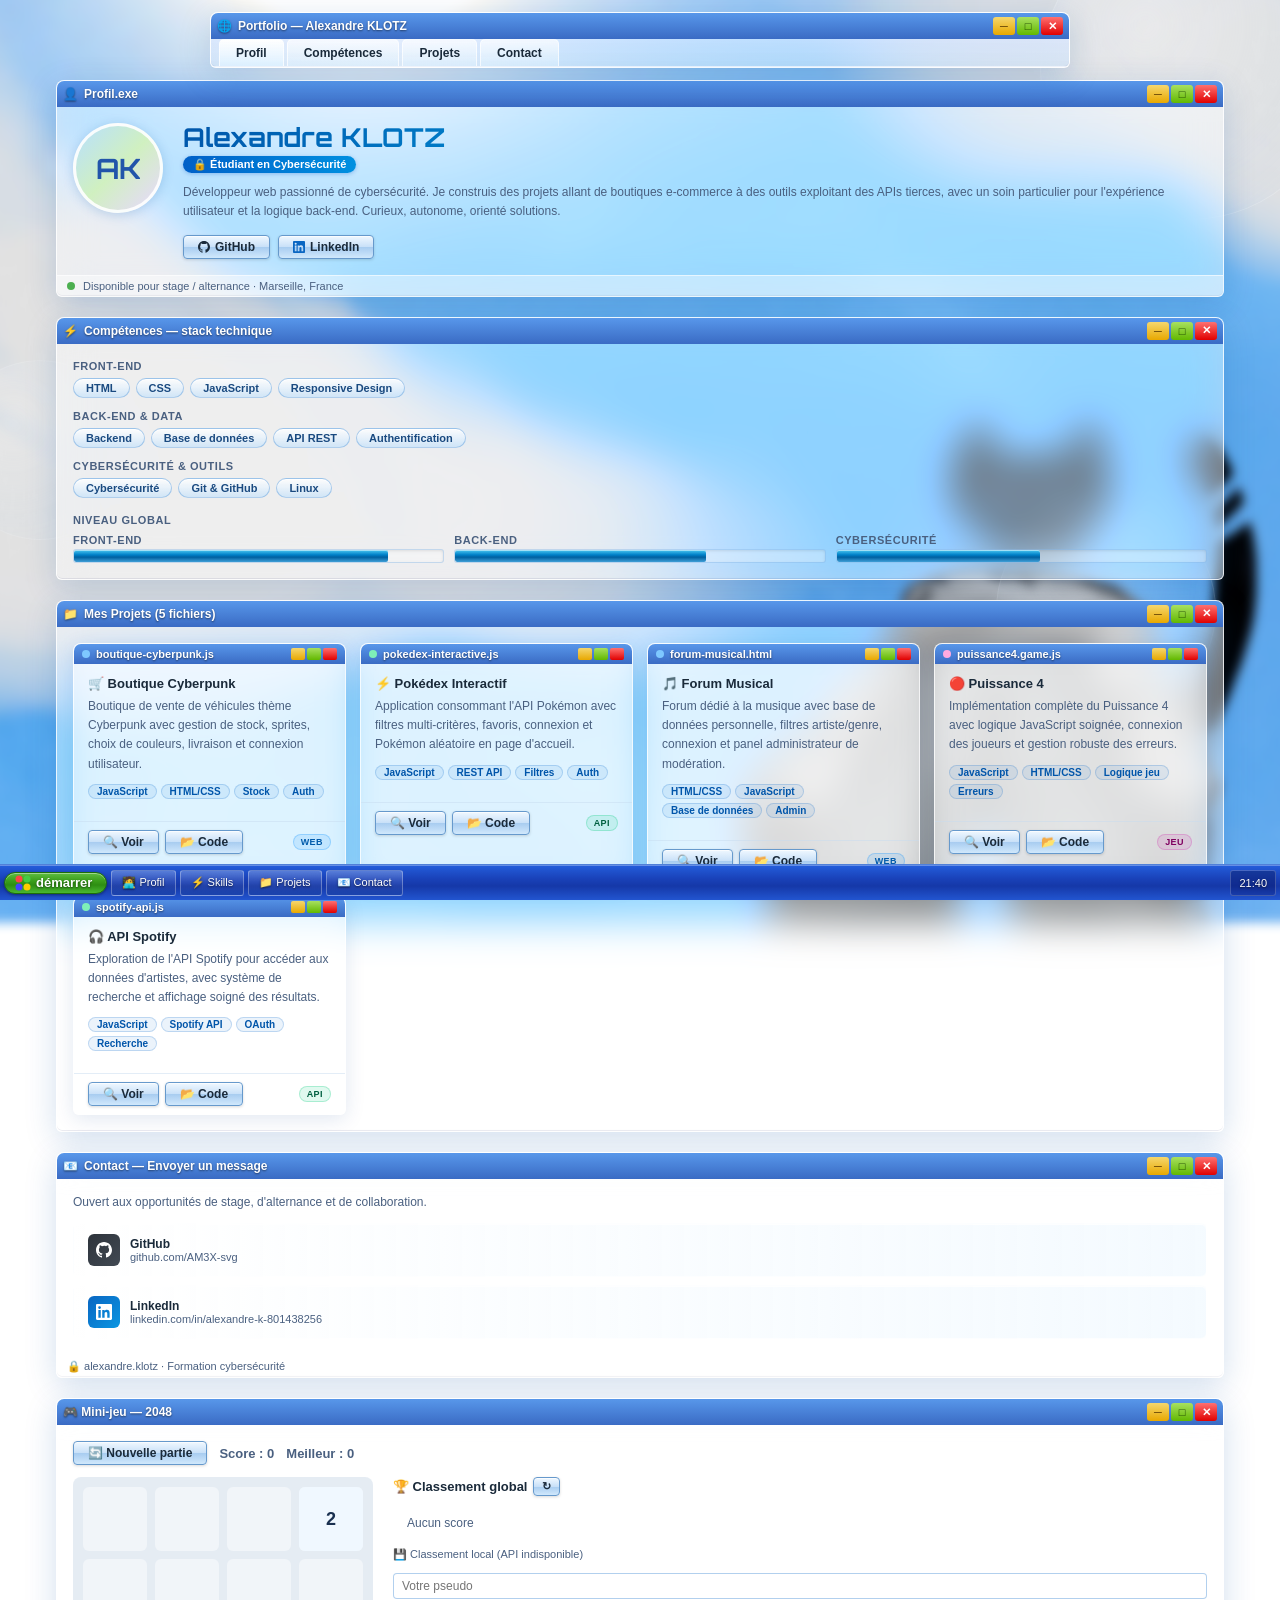
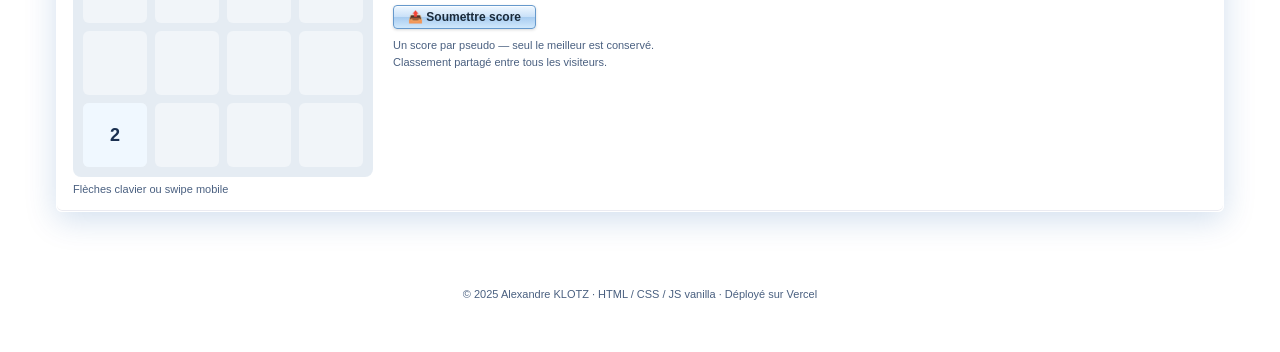
==== index.html @ 42ac919e "Mobile: prevent page scroll while interacting with 2048 (touch-action + touchmove preventDefault)\n\" ====
<!DOCTYPE html>
<html lang="fr">
<head>
  <meta charset="UTF-8"/>
  <meta name="viewport" content="width=device-width, initial-scale=1.0"/>
  <title>Alexandre KLOTZ — Portfolio</title>
  <link href="https://fonts.googleapis.com/css2?family=Orbitron:wght@700&display=swap" rel="stylesheet"/>
  <style>
    *, *::before, *::after { box-sizing: border-box; margin: 0; padding: 0; }
    :root {
      --sky1: #c8e8ff; --sky2: #e8f6ff; --sky3: #a0d4f5;
      --glass: rgba(255,255,255,0.45); --glass2: rgba(255,255,255,0.25);
      --glass-border: rgba(255,255,255,0.8);
      --accent: #0078d4; --accent2: #00b4ff;
      --green: #3cb371; --text: #1a2a3a; --text2: #4a6080;
      --xp-title: linear-gradient(180deg,#5897ea 0%,#3a6bc4 100%);
      --xp-btn: linear-gradient(180deg,#f0f8ff 0%,#c8e0f8 50%,#a8ccf0 51%,#d0e8fc 100%);
      --xp-btn-border: #6699cc;
    }
    html { scroll-behavior: smooth; }
    body {
      font-family: 'Tahoma', 'Segoe UI', sans-serif;
      font-size: 13px; color: var(--text);
      min-height: 100vh; overflow-x: hidden;
      background:
              radial-gradient(ellipse 80% 50% at 50% -10%, #b3dff5 0%, transparent 70%),
              radial-gradient(ellipse 60% 40% at 80% 60%, #c8f0d8 0%, transparent 60%),
              radial-gradient(ellipse 50% 50% at 20% 80%, #dcd0ff 0%, transparent 60%),
              linear-gradient(180deg, #e8f6ff 0%, #f0faff 40%, #e0f4ea 70%, #dce8ff 100%);
      background-attachment: fixed;
    }
    body::before {
      content: '';
      position: fixed; inset: 0; z-index: 0; pointer-events: none;
      background-image: url("IMG_0764.jpg");
      background-repeat: no-repeat; background-size: cover; background-position: center;
      filter: blur(5px); transform: scale(1.05);
    }
    /* TASKBAR */
    #taskbar {
      position: fixed; bottom: 0; left: 0; right: 0; z-index: 200;
      height: 36px;
      background: linear-gradient(180deg, #245edc 0%, #1941b8 40%, #1538a8 60%, #2255d0 100%);
      border-top: 1px solid #5080d8;
      display: flex; align-items: center; gap: 4px; padding: 0 4px;
      box-shadow: inset 0 1px 0 rgba(255,255,255,.3);
    }
    .start-btn {
      background: linear-gradient(180deg, #5fbd42 0%, #3a9e1a 40%, #2e8e12 60%, #4ab832 100%);
      border: 1px solid #1e6e08; border-radius: 12px;
      padding: 2px 14px 2px 10px; color: #fff;
      font-family: 'Tahoma', sans-serif; font-weight: 700; font-size: 13px;
      cursor: pointer; display: flex; align-items: center; gap: 5px;
      box-shadow: inset 0 1px 0 rgba(255,255,255,.4), 0 1px 3px rgba(0,0,0,.4);
      text-shadow: 0 1px 2px rgba(0,0,0,.5);
    }
    .taskbar-btn {
      height: 26px; padding: 0 10px;
      background: linear-gradient(180deg, rgba(255,255,255,.25) 0%, rgba(255,255,255,.08) 50%, rgba(0,0,0,.1) 100%);
      border: 1px solid rgba(255,255,255,.3); border-radius: 3px;
      color: #fff; font-size: 11px; font-family: 'Tahoma', sans-serif; cursor: pointer;
      text-shadow: 0 1px 2px rgba(0,0,0,.6); white-space: nowrap;
    }
    .taskbar-btn:hover { background: linear-gradient(180deg, rgba(255,255,255,.4) 0%, rgba(255,255,255,.2) 100%); }
    .taskbar-clock {
      margin-left: auto;
      background: linear-gradient(180deg, rgba(0,0,40,.3) 0%, rgba(0,0,80,.2) 100%);
      border: 1px solid rgba(255,255,255,.2); border-radius: 3px;
      padding: 0 8px; height: 26px; display: flex; align-items: center;
      color: #fff; font-size: 11px; text-shadow: 0 1px 2px rgba(0,0,0,.6);
    }
    /* XP WINDOW */
    .win {
      position: relative; background: var(--glass);
      backdrop-filter: blur(18px) saturate(160%);
      -webkit-backdrop-filter: blur(18px) saturate(160%);
      border-radius: 8px 8px 6px 6px; border: 1px solid var(--glass-border);
      box-shadow: 0 8px 32px rgba(0,80,160,.18), inset 0 1px 0 rgba(255,255,255,.9), inset 0 -1px 0 rgba(0,0,80,.08);
      overflow: hidden;
    }
    .win-title {
      display: flex; align-items: center; gap: 6px; padding: 4px 6px;
      background: var(--xp-title); color: #fff;
      font-weight: 700; font-size: 12px; text-shadow: 0 1px 2px rgba(0,0,0,.5); user-select: none;
    }
    .win-controls { margin-left: auto; display: flex; gap: 2px; }
    .win-btn {
      width: 22px; height: 18px; border-radius: 3px; border: none; cursor: pointer;
      font-size: 11px; font-weight: 700; display: flex; align-items: center; justify-content: center;
    }
    .win-btn-min { background: linear-gradient(180deg,#f5d76e,#e8a800); color:#5a3a00; }
    .win-btn-max { background: linear-gradient(180deg,#a8e060,#62b800); color:#1a4000; }
    .win-btn-cls { background: linear-gradient(180deg,#ff7070,#e00000); color:#fff; }
    .win-body { padding: 16px; }
    /* NAV */
    #nav-win { position: fixed; top: 12px; left: 0; right: 0; z-index: 100; margin: 0 auto; max-width: 860px; width: calc(100% - 32px); }
    .nav-tabs {
      display: flex; gap: 3px; padding: 0 8px;
      background: linear-gradient(180deg, rgba(200,220,255,.5) 0%, rgba(160,200,240,.3) 100%);
      border-bottom: 1px solid rgba(255,255,255,.6);
    }
    .nav-tab {
      padding: 6px 16px;
      background: linear-gradient(180deg, rgba(255,255,255,.7) 0%, rgba(220,240,255,.5) 100%);
      border: 1px solid rgba(255,255,255,.7); border-bottom: none; border-radius: 5px 5px 0 0;
      font-size: 12px; font-weight: 700; color: var(--text); cursor: pointer; text-decoration: none; transition: background .15s;
    }
    .nav-tab:hover, .nav-tab.active { background: linear-gradient(180deg, #fff 0%, rgba(220,240,255,.9) 100%); }
    /* LAYOUT */
    main { padding: 80px 16px 60px; max-width: 1200px; margin: 0 auto; display: flex; flex-direction: column; gap: 20px; position: relative; z-index: 1; }
    /* HERO */
    #hero-win .win-body { display: flex; gap: 20px; align-items: flex-start; }
    .hero-avatar {
      flex-shrink: 0; width: 90px; height: 90px; border-radius: 50%;
      background: linear-gradient(135deg, #b8e0ff, #d0f0c0, #e8d8ff);
      border: 3px solid rgba(255,255,255,.9); box-shadow: 0 2px 12px rgba(0,80,160,.2);
      display: flex; align-items: center; justify-content: center;
      font-size: 28px; font-weight: 700; color: #2255aa; font-family: 'Orbitron', monospace;
    }
    .hero-text { flex: 1; }
    .hero-name {
      font-family: 'Orbitron', monospace; font-size: 26px; font-weight: 700;
      background: linear-gradient(135deg, #0055aa, #0099dd, #00ccaa);
      -webkit-background-clip: text; -webkit-text-fill-color: transparent; background-clip: text;
      line-height: 1.1; margin-bottom: 4px;
    }
    .hero-tag {
      display: inline-block;
      background: linear-gradient(90deg, #0060c8, #0090e0); color: #fff;
      font-size: 11px; font-weight: 700; padding: 2px 10px; border-radius: 10px;
      box-shadow: 0 1px 4px rgba(0,80,200,.3); margin-bottom: 10px;
    }
    .hero-bio { color: var(--text2); line-height: 1.6; font-size: 12px; margin-bottom: 14px; }
    .xp-btn {
      display: inline-flex; align-items: center; gap: 5px;
      background: var(--xp-btn); border: 1px solid var(--xp-btn-border); border-radius: 4px;
      padding: 4px 14px; font-size: 12px; font-weight: 700; color: var(--text);
      cursor: pointer; text-decoration: none;
      box-shadow: inset 0 1px 0 rgba(255,255,255,.7), 0 1px 3px rgba(0,0,0,.15); transition: all .1s;
    }
    .xp-btn:hover { background: linear-gradient(180deg, #d8eeff 0%, #a8d0f0 50%, #88b8e0 51%, #c0dcf4 100%); }
    .xp-btn:active { transform: translateY(1px); }
    .btn-row { display: flex; flex-wrap: wrap; gap: 8px; }
    .status-bar {
      display: flex; gap: 8px; align-items: center;
      background: rgba(255,255,255,.4); border-top: 1px solid rgba(255,255,255,.6);
      padding: 4px 10px; font-size: 11px; color: var(--text2);
    }
    .status-dot { width: 8px; height: 8px; border-radius: 50%; background: #4caf50; flex-shrink:0; }
    /* SKILLS */
    .skill-section { margin-bottom: 12px; }
    .skill-label { font-size: 11px; font-weight: 700; color: var(--text2); margin-bottom: 6px; text-transform: uppercase; letter-spacing: .05em; }
    .skill-tags { display: flex; flex-wrap: wrap; gap: 6px; }
    .skill-pill {
      padding: 3px 12px; border-radius: 12px; font-size: 11px; font-weight: 700;
      background: linear-gradient(180deg, rgba(255,255,255,.8) 0%, rgba(180,220,255,.5) 100%);
      border: 1px solid rgba(100,160,220,.5); color: #1a4a80;
      box-shadow: inset 0 1px 0 rgba(255,255,255,.9); cursor: default; transition: all .15s;
    }
    .skill-pill:hover { background: linear-gradient(180deg, rgba(200,240,255,.9) 0%, rgba(150,210,255,.7) 100%); border-color: rgba(0,120,220,.6); }
    .xp-progress-wrap {
      background: rgba(255,255,255,.3); border: 1px solid rgba(0,100,200,.2);
      border-radius: 3px; height: 14px; overflow: hidden; box-shadow: inset 0 1px 3px rgba(0,0,0,.1);
    }
    .xp-progress {
      height: 100%; border-radius: 2px;
      background: linear-gradient(180deg, #4cc8f0 0%, #0080c8 40%, #0060a0 60%, #40a0d8 100%);
      box-shadow: inset 0 1px 0 rgba(255,255,255,.5); position: relative; overflow: hidden;
    }
    .xp-progress::after {
      content: ''; position: absolute; top: 0; left: -100%; width: 60%; height: 100%;
      background: linear-gradient(90deg, transparent, rgba(255,255,255,.4), transparent);
      animation: shine 2s infinite;
    }
    @keyframes shine { to { left: 160%; } }
    /* PROJECTS */
    .proj-grid { display: grid; grid-template-columns: repeat(auto-fill, minmax(268px, 1fr)); gap: 14px; }
    .proj-card {
      background: var(--glass); backdrop-filter: blur(14px) saturate(150%);
      -webkit-backdrop-filter: blur(14px) saturate(150%);
      border-radius: 8px 8px 6px 6px; border: 1px solid rgba(255,255,255,.75);
      box-shadow: 0 4px 20px rgba(0,60,140,.12), inset 0 1px 0 rgba(255,255,255,.9);
      overflow: hidden; transition: transform .2s, box-shadow .2s;
    }
    .proj-card:hover { transform: translateY(-3px); box-shadow: 0 8px 32px rgba(0,80,180,.18), inset 0 1px 0 rgba(255,255,255,.9); }
    .proj-titlebar {
      display: flex; align-items: center; gap: 6px; padding: 4px 8px;
      background: var(--xp-title); color: #fff; font-size: 11px; font-weight: 700; text-shadow: 0 1px 2px rgba(0,0,0,.5);
    }
    .proj-type-dot { width: 8px; height: 8px; border-radius: 50%; flex-shrink: 0; }
    .dot-web { background: #7ec8ff; } .dot-api { background: #7ef0b8; } .dot-jeu { background: #ffaae0; }
    .proj-titlebar-controls { margin-left: auto; display: flex; gap: 2px; }
    .proj-titlebar-btn { width: 14px; height: 12px; border-radius: 2px; border: none; cursor: default; }
    .p-min { background: linear-gradient(180deg,#f5d76e,#e8a800); } .p-max { background: linear-gradient(180deg,#a8e060,#62b800); } .p-cls { background: linear-gradient(180deg,#ff7070,#e00000); }
    .proj-body { padding: 12px 14px; }
    .proj-title { font-size: 13px; font-weight: 700; margin-bottom: 6px; }
    .proj-desc { color: var(--text2); font-size: 12px; line-height: 1.6; margin-bottom: 10px; }
    .proj-tags { display: flex; flex-wrap: wrap; gap: 4px; margin-bottom: 10px; }
    .proj-tag { font-size: 10px; padding: 1px 8px; border-radius: 8px; background: rgba(0,100,200,.08); border: 1px solid rgba(0,100,200,.2); color: #0055aa; font-weight: 700; }
    .proj-footer { border-top: 1px solid rgba(200,220,240,.5); padding: 8px 14px; display: flex; gap: 6px; align-items: center; }
    .badge-type { font-size: 9px; font-weight: 700; text-transform: uppercase; letter-spacing: .05em; padding: 2px 7px; border-radius: 8px; margin-left: auto; }
    .badge-web  { background: rgba(0,140,255,.12); color: #005aaa; border: 1px solid rgba(0,140,255,.25); }
    .badge-api  { background: rgba(0,200,120,.12); color: #006040; border: 1px solid rgba(0,200,120,.25); }
    .badge-jeu  { background: rgba(200,0,160,.1);  color: #800060; border: 1px solid rgba(200,0,160,.2); }
    /* CONTACT */
    .contact-grid { display: flex; flex-direction: column; gap: 8px; }
    .contact-row {
      display: flex; align-items: center; gap: 10px;
      background: linear-gradient(90deg, rgba(255,255,255,.5), rgba(220,240,255,.3));
      border: 1px solid rgba(255,255,255,.7); border-radius: 6px; padding: 10px 14px;
      text-decoration: none; color: var(--text); transition: all .15s;
      box-shadow: inset 0 1px 0 rgba(255,255,255,.8);
    }
    .contact-row:hover { background: linear-gradient(90deg, rgba(255,255,255,.8), rgba(200,235,255,.6)); border-color: rgba(0,120,220,.4); color: #0055cc; }
    .contact-icon { width: 32px; height: 32px; border-radius: 6px; display: flex; align-items: center; justify-content: center; font-size: 16px; flex-shrink: 0; }
    .ci-gh  { background: linear-gradient(135deg, #2d333b, #424a53); color: #fff; }
    .ci-li  { background: linear-gradient(135deg, #0a66c2, #0a96e2); color: #fff; }
    .contact-label { font-weight: 700; font-size: 12px; }
    .contact-url { font-size: 11px; color: var(--text2); }
    /* BUBBLE DECO */
    .bubble { position: absolute; border-radius: 50%; pointer-events: none; z-index: 0; background: radial-gradient(circle at 35% 35%, rgba(255,255,255,.6), rgba(180,220,255,.15) 60%, transparent); border: 1px solid rgba(255,255,255,.4); }
    footer { text-align: center; padding: 1rem 0 52px; color: var(--text2); font-size: 11px; position: relative; z-index: 1; }
    .fadein { opacity:0; transform:translateY(18px); transition: opacity .5s ease, transform .5s ease; }
    .fadein.show { opacity:1; transform:none; }

    /* ===== 2048 ===== */
    #g2048-board {
      display: grid;
      grid-template-columns: repeat(4, 1fr);
      gap: 8px;
      padding: 10px;
      background: rgba(180,200,220,.35);
      border-radius: 8px;
      width: 300px;
      height: 300px;
      flex-shrink: 0;
    }
    .g2048-cell {
      border-radius: 6px;
      background: rgba(255,255,255,.45);
      display: flex; align-items: center; justify-content: center;
      font-weight: 800; font-size: 18px;
      transition: background .12s;
      user-select: none;
    }
    .g2048-tile {
      border-radius: 6px;
      display: flex; align-items: center; justify-content: center;
      font-weight: 800; font-size: 18px; user-select: none;
      animation: tileAppear .18s ease both;
    }
    @keyframes tileAppear {
      from { transform: scale(.5); opacity: 0; }
      to   { transform: scale(1);  opacity: 1; }
    }
    .g2048-tile.merged { animation: tileMerge .22s cubic-bezier(.2,.8,.2,1) both; }
    @keyframes tileMerge {
      0%   { transform: scale(.5); opacity: 0; }
      60%  { transform: scale(1.12); }
      100% { transform: scale(1); opacity: 1; }
    }
    #lb-list { background: rgba(255,255,255,.6); padding: 8px; border-radius: 8px; max-height: 260px; overflow: auto; min-width: 190px; }
    #lb-list .lb-row { display: flex; justify-content: space-between; padding: 5px 4px; border-bottom: 1px solid rgba(0,0,0,.05); font-size: 12px; }
    #lb-list .lb-row:last-child { border-bottom: none; }
    #lb-list .lb-rank { color: var(--text2); margin-right: 4px; }
    #lb-list .lb-gold { color: #b8860b; font-weight: 800; }
    #lb-status { font-size: 11px; color: var(--text2); margin-top: 4px; }

    ::-webkit-scrollbar { width: 14px; }
    ::-webkit-scrollbar-track { background: linear-gradient(90deg, #c8dcf0, #d8ecff); border: 1px solid #b0ccee; }
    ::-webkit-scrollbar-thumb { background: linear-gradient(180deg, #c8e0f8 0%, #80b8e8 40%, #60a0d8 60%, #a0caf0 100%); border: 1px solid #6090c8; border-radius: 2px; }
    @media (max-width:640px) {
      #hero-win .win-body { flex-direction: column; align-items: center; text-align: center; }
      .hero-name { font-size: 20px; }
      .btn-row { justify-content: center; }
      .proj-grid { grid-template-columns: 1fr; }
      .taskbar-btn { display: none; }
      #g2048-board { width: 240px; height: 240px; }
    }
  </style>
</head>
<body>

<div class="bubble" style="width:300px;height:300px;top:-80px;right:-60px;opacity:.5;position:fixed"></div>
<div class="bubble" style="width:180px;height:180px;top:40%;left:-50px;opacity:.35;position:fixed"></div>
<div class="bubble" style="width:220px;height:220px;bottom:20%;right:5%;opacity:.3;position:fixed"></div>

<!-- TASKBAR -->
<div id="taskbar">
  <button class="start-btn">
    <svg width="16" height="16" viewBox="0 0 16 16"><circle cx="4" cy="4" r="3.5" fill="#ff4444"/><circle cx="12" cy="4" r="3.5" fill="#44cc44"/><circle cx="4" cy="12" r="3.5" fill="#4444ff"/><circle cx="12" cy="12" r="3.5" fill="#ffcc00"/></svg>
    démarrer
  </button>
  <button class="taskbar-btn" onclick="scroll_to('hero-win')">🧑‍💻 Profil</button>
  <button class="taskbar-btn" onclick="scroll_to('skills-win')">⚡ Skills</button>
  <button class="taskbar-btn" onclick="scroll_to('projects-win')">📁 Projets</button>
  <button class="taskbar-btn" onclick="scroll_to('contact-win')">📧 Contact</button>
  <div class="taskbar-clock" id="clock">00:00</div>
</div>

<!-- NAV WINDOW -->
<div id="nav-win" class="win fadein">
  <div class="win-title">
    <span>🌐</span> Portfolio — Alexandre KLOTZ
    <div class="win-controls">
      <button class="win-btn win-btn-min">─</button>
      <button class="win-btn win-btn-max">□</button>
      <button class="win-btn win-btn-cls">✕</button>
    </div>
  </div>
  <div class="nav-tabs">
    <a class="nav-tab active" href="#hero-win">Profil</a>
    <a class="nav-tab" href="#skills-win">Compétences</a>
    <a class="nav-tab" href="#projects-win">Projets</a>
    <a class="nav-tab" href="#contact-win">Contact</a>
  </div>
</div>

<main>

  <!-- HERO -->
  <div id="hero-win" class="win fadein">
    <div class="win-title">
      <span>👤</span> Profil.exe
      <div class="win-controls">
        <button class="win-btn win-btn-min">─</button>
        <button class="win-btn win-btn-max">□</button>
        <button class="win-btn win-btn-cls">✕</button>
      </div>
    </div>
    <div class="win-body">
      <div class="hero-avatar">AK</div>
      <div class="hero-text">
        <div class="hero-name">Alexandre KLOTZ</div>
        <div class="hero-tag">🔒 Étudiant en Cybersécurité</div>
        <p class="hero-bio">Développeur web passionné de cybersécurité. Je construis des projets allant de boutiques e-commerce à des outils exploitant des APIs tierces, avec un soin particulier pour l'expérience utilisateur et la logique back-end. Curieux, autonome, orienté solutions.</p>
        <div class="btn-row">
          <a href="https://github.com/AM3X-svg" target="_blank" rel="noopener" class="xp-btn">
            <svg width="12" height="12" viewBox="0 0 24 24" fill="currentColor"><path d="M12 0C5.37 0 0 5.37 0 12c0 5.3 3.44 9.8 8.21 11.39.6.11.79-.26.79-.58v-2.23c-3.34.73-4.03-1.42-4.03-1.42-.55-1.39-1.33-1.76-1.33-1.76-1.09-.74.08-.73.08-.73 1.2.08 1.84 1.24 1.84 1.24 1.07 1.83 2.81 1.3 3.49 1 .11-.78.42-1.31.76-1.6-2.67-.31-5.47-1.33-5.47-5.93 0-1.31.47-2.38 1.24-3.22-.13-.3-.54-1.52.12-3.18 0 0 1.01-.32 3.3 1.23A11.5 11.5 0 0 1 12 5.8c1.02.005 2.05.14 3.01.4 2.29-1.55 3.3-1.23 3.3-1.23.66 1.65.24 2.87.12 3.18.77.84 1.24 1.91 1.24 3.22 0 4.61-2.81 5.62-5.48 5.92.43.37.82 1.1.82 2.22v3.29c0 .32.19.7.8.58C20.56 21.8 24 17.3 24 12c0-6.63-5.37-12-12-12z"/></svg>
            GitHub
          </a>
          <a href="https://www.linkedin.com/in/alexandre-k-801438256/" target="_blank" rel="noopener" class="xp-btn">
            <svg width="12" height="12" viewBox="0 0 24 24" fill="#0a66c2"><path d="M20.45 20.45h-3.55v-5.57c0-1.33-.03-3.04-1.85-3.04-1.85 0-2.14 1.45-2.14 2.94v5.67H9.35V9h3.41v1.56h.05c.48-.9 1.64-1.85 3.37-1.85 3.6 0 4.27 2.37 4.27 5.46v6.28zM5.34 7.43a2.06 2.06 0 1 1 0-4.12 2.06 2.06 0 0 1 0 4.12zm1.78 13.02H3.56V9h3.56v11.45zM22.22 0H1.77C.79 0 0 .77 0 1.73v20.54C0 23.23.79 24 1.77 24h20.45C23.2 24 24 23.23 24 22.27V1.73C24 .77 23.2 0 22.22 0z"/></svg>
            LinkedIn
          </a>
        </div>
      </div>
    </div>
    <div class="status-bar"><div class="status-dot"></div>Disponible pour stage / alternance &middot; Marseille, France</div>
  </div>

  <!-- SKILLS -->
  <div id="skills-win" class="win fadein">
    <div class="win-title">
      <span>⚡</span> Compétences — stack technique
      <div class="win-controls"><button class="win-btn win-btn-min">─</button><button class="win-btn win-btn-max">□</button><button class="win-btn win-btn-cls">✕</button></div>
    </div>
    <div class="win-body">
      <div class="skill-section">
        <div class="skill-label">Front-end</div>
        <div class="skill-tags"><span class="skill-pill">HTML</span><span class="skill-pill">CSS</span><span class="skill-pill">JavaScript</span><span class="skill-pill">Responsive Design</span></div>
      </div>
      <div class="skill-section" style="margin-top:12px">
        <div class="skill-label">Back-end &amp; Data</div>
        <div class="skill-tags"><span class="skill-pill">Backend</span><span class="skill-pill">Base de données</span><span class="skill-pill">API REST</span><span class="skill-pill">Authentification</span></div>
      </div>
      <div class="skill-section" style="margin-top:12px">
        <div class="skill-label">Cybersécurité &amp; outils</div>
        <div class="skill-tags"><span class="skill-pill">Cybersécurité</span><span class="skill-pill">Git &amp; GitHub</span><span class="skill-pill">Linux</span></div>
      </div>
      <div style="margin-top:16px">
        <div class="skill-label" style="margin-bottom:8px">Niveau global</div>
        <div style="display:flex;gap:10px;align-items:center;flex-wrap:wrap">
          <div style="flex:1;min-width:140px"><div class="skill-label" style="margin-bottom:3px">Front-end</div><div class="xp-progress-wrap"><div class="xp-progress" style="width:85%"></div></div></div>
          <div style="flex:1;min-width:140px"><div class="skill-label" style="margin-bottom:3px">Back-end</div><div class="xp-progress-wrap"><div class="xp-progress" style="width:68%"></div></div></div>
          <div style="flex:1;min-width:140px"><div class="skill-label" style="margin-bottom:3px">Cybersécurité</div><div class="xp-progress-wrap"><div class="xp-progress" style="width:55%"></div></div></div>
        </div>
      </div>
    </div>
  </div>

  <!-- PROJECTS -->
  <div id="projects-win" class="win fadein">
    <div class="win-title">
      <span>📁</span> Mes Projets (5 fichiers)
      <div class="win-controls"><button class="win-btn win-btn-min">─</button><button class="win-btn win-btn-max">□</button><button class="win-btn win-btn-cls">✕</button></div>
    </div>
    <div class="win-body">
      <div class="proj-grid">

        <div class="proj-card">
          <div class="proj-titlebar"><div class="proj-type-dot dot-web"></div>boutique-cyberpunk.js<div class="proj-titlebar-controls"><button class="proj-titlebar-btn p-min"></button><button class="proj-titlebar-btn p-max"></button><button class="proj-titlebar-btn p-cls"></button></div></div>
          <div class="proj-body">
            <div class="proj-title">🛒 Boutique Cyberpunk</div>
            <p class="proj-desc">Boutique de vente de véhicules thème Cyberpunk avec gestion de stock, sprites, choix de couleurs, livraison et connexion utilisateur.</p>
            <div class="proj-tags"><span class="proj-tag">JavaScript</span><span class="proj-tag">HTML/CSS</span><span class="proj-tag">Stock</span><span class="proj-tag">Auth</span></div>
          </div>
          <div class="proj-footer"><a href="projects/boutique-cyberpunk.html" class="xp-btn">🔍 Voir</a><a href="https://github.com/enzocauchi/livrables-boutique-js-amex" target="_blank" class="xp-btn">📂 Code</a><span class="badge-type badge-web">Web</span></div>
        </div>

        <div class="proj-card">
          <div class="proj-titlebar"><div class="proj-type-dot dot-api"></div>pokedex-interactive.js<div class="proj-titlebar-controls"><button class="proj-titlebar-btn p-min"></button><button class="proj-titlebar-btn p-max"></button><button class="proj-titlebar-btn p-cls"></button></div></div>
          <div class="proj-body">
            <div class="proj-title">⚡ Pokédex Interactif</div>
            <p class="proj-desc">Application consommant l'API Pokémon avec filtres multi-critères, favoris, connexion et Pokémon aléatoire en page d'accueil.</p>
            <div class="proj-tags"><span class="proj-tag">JavaScript</span><span class="proj-tag">REST API</span><span class="proj-tag">Filtres</span><span class="proj-tag">Auth</span></div>
          </div>
          <div class="proj-footer"><a href="projects/pokedex-interactive.html" class="xp-btn">🔍 Voir</a><a href="https://github.com/AM3X-svg/choubigroupgroupietracker" target="_blank" class="xp-btn">📂 Code</a><span class="badge-type badge-api">API</span></div>
        </div>

        <div class="proj-card">
          <div class="proj-titlebar"><div class="proj-type-dot dot-web"></div>forum-musical.html<div class="proj-titlebar-controls"><button class="proj-titlebar-btn p-min"></button><button class="proj-titlebar-btn p-max"></button><button class="proj-titlebar-btn p-cls"></button></div></div>
          <div class="proj-body">
            <div class="proj-title">🎵 Forum Musical</div>
            <p class="proj-desc">Forum dédié à la musique avec base de données personnelle, filtres artiste/genre, connexion et panel administrateur de modération.</p>
            <div class="proj-tags"><span class="proj-tag">HTML/CSS</span><span class="proj-tag">JavaScript</span><span class="proj-tag">Base de données</span><span class="proj-tag">Admin</span></div>
          </div>
          <div class="proj-footer"><a href="projects/forum-musical.html" class="xp-btn">🔍 Voir</a><a href="https://github.com/Omrane02/livrablesforumteamXXL" target="_blank" class="xp-btn">📂 Code</a><span class="badge-type badge-web">Web</span></div>
        </div>

        <div class="proj-card">
          <div class="proj-titlebar"><div class="proj-type-dot dot-jeu"></div>puissance4.game.js<div class="proj-titlebar-controls"><button class="proj-titlebar-btn p-min"></button><button class="proj-titlebar-btn p-max"></button><button class="proj-titlebar-btn p-cls"></button></div></div>
          <div class="proj-body">
            <div class="proj-title">🔴 Puissance 4</div>
            <p class="proj-desc">Implémentation complète du Puissance 4 avec logique JavaScript soignée, connexion des joueurs et gestion robuste des erreurs.</p>
            <div class="proj-tags"><span class="proj-tag">JavaScript</span><span class="proj-tag">HTML/CSS</span><span class="proj-tag">Logique jeu</span><span class="proj-tag">Erreurs</span></div>
          </div>
          <div class="proj-footer"><a href="projects/puissance4.html" class="xp-btn">🔍 Voir</a><a href="https://github.com/nikita-ynov/PUISSANCE4" target="_blank" class="xp-btn">📂 Code</a><span class="badge-type badge-jeu">Jeu</span></div>
        </div>

        <div class="proj-card">
          <div class="proj-titlebar"><div class="proj-type-dot dot-api"></div>spotify-api.js<div class="proj-titlebar-controls"><button class="proj-titlebar-btn p-min"></button><button class="proj-titlebar-btn p-max"></button><button class="proj-titlebar-btn p-cls"></button></div></div>
          <div class="proj-body">
            <div class="proj-title">🎧 API Spotify</div>
            <p class="proj-desc">Exploration de l'API Spotify pour accéder aux données d'artistes, avec système de recherche et affichage soigné des résultats.</p>
            <div class="proj-tags"><span class="proj-tag">JavaScript</span><span class="proj-tag">Spotify API</span><span class="proj-tag">OAuth</span><span class="proj-tag">Recherche</span></div>
          </div>
          <div class="proj-footer"><a href="projects/spotify-api.html" class="xp-btn">🔍 Voir</a><a href="https://github.com/AM3X-svg/tpapispotify" target="_blank" class="xp-btn">📂 Code</a><span class="badge-type badge-api">API</span></div>
        </div>

      </div>
    </div>
  </div>

  <!-- CONTACT -->
  <div id="contact-win" class="win fadein">
    <div class="win-title">
      <span>📧</span> Contact — Envoyer un message
      <div class="win-controls"><button class="win-btn win-btn-min">─</button><button class="win-btn win-btn-max">□</button><button class="win-btn win-btn-cls">✕</button></div>
    </div>
    <div class="win-body">
      <p style="color:var(--text2);font-size:12px;margin-bottom:14px">Ouvert aux opportunités de stage, d'alternance et de collaboration.</p>
      <div class="contact-grid">
        <a href="https://github.com/AM3X-svg" target="_blank" rel="noopener" class="contact-row">
          <div class="contact-icon ci-gh"><svg width="16" height="16" viewBox="0 0 24 24" fill="currentColor"><path d="M12 0C5.37 0 0 5.37 0 12c0 5.3 3.44 9.8 8.21 11.39.6.11.79-.26.79-.58v-2.23c-3.34.73-4.03-1.42-4.03-1.42-.55-1.39-1.33-1.76-1.33-1.76-1.09-.74.08-.73.08-.73 1.2.08 1.84 1.24 1.84 1.24 1.07 1.83 2.81 1.3 3.49 1 .11-.78.42-1.31.76-1.6-2.67-.31-5.47-1.33-5.47-5.93 0-1.31.47-2.38 1.24-3.22-.13-.3-.54-1.52.12-3.18 0 0 1.01-.32 3.3 1.23A11.5 11.5 0 0 1 12 5.8c1.02.005 2.05.14 3.01.4 2.29-1.55 3.3-1.23 3.3-1.23.66 1.65.24 2.87.12 3.18.77.84 1.24 1.91 1.24 3.22 0 4.61-2.81 5.62-5.48 5.92.43.37.82 1.1.82 2.22v3.29c0 .32.19.7.8.58C20.56 21.8 24 17.3 24 12c0-6.63-5.37-12-12-12z"/></svg></div>
          <div><div class="contact-label">GitHub</div><div class="contact-url">github.com/AM3X-svg</div></div>
        </a>
        <a href="https://www.linkedin.com/in/alexandre-k-801438256/" target="_blank" rel="noopener" class="contact-row">
          <div class="contact-icon ci-li"><svg width="16" height="16" viewBox="0 0 24 24" fill="currentColor"><path d="M20.45 20.45h-3.55v-5.57c0-1.33-.03-3.04-1.85-3.04-1.85 0-2.14 1.45-2.14 2.94v5.67H9.35V9h3.41v1.56h.05c.48-.9 1.64-1.85 3.37-1.85 3.6 0 4.27 2.37 4.27 5.46v6.28zM5.34 7.43a2.06 2.06 0 1 1 0-4.12 2.06 2.06 0 0 1 0 4.12zm1.78 13.02H3.56V9h3.56v11.45zM22.22 0H1.77C.79 0 0 .77 0 1.73v20.54C0 23.23.79 24 1.77 24h20.45C23.2 24 24 23.23 24 22.27V1.73C24 .77 23.2 0 22.22 0z"/></svg></div>
          <div><div class="contact-label">LinkedIn</div><div class="contact-url">linkedin.com/in/alexandre-k-801438256</div></div>
        </a>
      </div>
    </div>
    <div class="status-bar">🔒 alexandre.klotz &middot; Formation cybersécurité</div>
  </div>

  <!-- 2048 -->
  <div id="game-win" class="win fadein">
    <div class="win-title">
      🎮 Mini-jeu — 2048
      <div class="win-controls"><button class="win-btn win-btn-min">─</button><button class="win-btn win-btn-max">□</button><button class="win-btn win-btn-cls">✕</button></div>
    </div>
    <div class="win-body">
      <!-- Top bar -->
      <div style="display:flex;gap:12px;align-items:center;flex-wrap:wrap;margin-bottom:12px">
        <button id="g-new" class="xp-btn">🔄 Nouvelle partie</button>
        <div style="font-weight:700;color:var(--text2)">Score : <span id="g-score">0</span></div>
        <div style="font-weight:700;color:var(--text2)">Meilleur : <span id="g-best">0</span></div>
        <span id="g-msg" style="color:#c04000;font-weight:700;font-size:12px"></span>
      </div>

      <!-- Board + Leaderboard -->
      <div style="display:flex;gap:20px;flex-wrap:wrap;align-items:flex-start">

        <!-- Board -->
        <div>
          <div id="g2048-board">
            <!-- 16 background cells -->
            <div class="g2048-cell"></div><div class="g2048-cell"></div><div class="g2048-cell"></div><div class="g2048-cell"></div>
            <div class="g2048-cell"></div><div class="g2048-cell"></div><div class="g2048-cell"></div><div class="g2048-cell"></div>
            <div class="g2048-cell"></div><div class="g2048-cell"></div><div class="g2048-cell"></div><div class="g2048-cell"></div>
            <div class="g2048-cell"></div><div class="g2048-cell"></div><div class="g2048-cell"></div><div class="g2048-cell"></div>
          </div>
          <p style="font-size:11px;color:var(--text2);margin-top:6px">Flèches clavier ou swipe mobile</p>
        </div>

        <!-- Leaderboard -->
        <div style="flex:1;min-width:190px">
          <div style="font-weight:800;margin-bottom:6px;display:flex;align-items:center;gap:6px">
            🏆 Classement global
            <button id="g-refresh" class="xp-btn" style="padding:2px 8px;font-size:11px">↻</button>
          </div>
          <div id="lb-list"><div style="color:var(--text2);font-size:12px;padding:6px">Chargement…</div></div>
          <div id="lb-status"></div>

          <div style="margin-top:12px;display:flex;flex-direction:column;gap:6px">
            <input id="g-pseudo" placeholder="Votre pseudo" maxlength="30"
                   style="padding:5px 8px;border-radius:4px;border:1px solid rgba(0,100,200,.3);font-size:12px;font-family:Tahoma,sans-serif;background:rgba(255,255,255,.7)"/>
            <div style="display:flex;gap:6px">
              <button id="g-submit" class="xp-btn">📤 Soumettre score</button>
            </div>
          </div>
          <p style="color:var(--text2);margin-top:8px;font-size:11px;line-height:1.5">
            Un score par pseudo — seul le meilleur est conservé.<br>
            Classement partagé entre tous les visiteurs.
          </p>
        </div>
      </div>
    </div>
  </div>

</main>

<footer>© 2025 Alexandre KLOTZ &middot; HTML / CSS / JS vanilla &middot; Déployé sur Vercel</footer>

<script>
  // ===========================
  //   UTILS
  // ===========================
  function esc(s){ return String(s).replace(/[&<>'"]/g,c=>({'&':'&amp;','<':'&lt;','>':'&gt;',"'":'&#39;','"':'&quot;'}[c])); }

  // ===========================
  //   TASKBAR + NAV
  // ===========================
  function scroll_to(id){ document.getElementById(id).scrollIntoView({behavior:'smooth',block:'start'}); }
  function tick(){ var d=new Date(); document.getElementById('clock').textContent=String(d.getHours()).padStart(2,'0')+':'+String(d.getMinutes()).padStart(2,'0'); }
  tick(); setInterval(tick,10000);
  var obs=new IntersectionObserver(function(entries){entries.forEach(function(e,i){if(e.isIntersecting){setTimeout(function(){e.target.classList.add('show');},i*60);obs.unobserve(e.target);}});},{threshold:0.08});
  document.querySelectorAll('.fadein').forEach(function(el){obs.observe(el);});
  document.querySelectorAll('.nav-tab').forEach(function(a){a.addEventListener('click',function(e){e.preventDefault();var t=document.querySelector(a.getAttribute('href'));if(t)t.scrollIntoView({behavior:'smooth',block:'start'});document.querySelectorAll('.nav-tab').forEach(function(x){x.classList.remove('active');});a.classList.add('active');});});
</script>

<script>
  // ===========================
  //   2048 GAME ENGINE
  // ===========================
  (function(){
    'use strict';

    // ---- DOM refs ----
    const boardEl   = document.getElementById('g2048-board');
    const scoreEl   = document.getElementById('g-score');
    const bestEl    = document.getElementById('g-best');
    const msgEl     = document.getElementById('g-msg');
    const lbEl      = document.getElementById('lb-list');
    const lbStatus  = document.getElementById('lb-status');
    const newBtn    = document.getElementById('g-new');
    const submitBtn = document.getElementById('g-submit');
    const refreshBtn= document.getElementById('g-refresh');
    const pseudoIn  = document.getElementById('g-pseudo');

    // ---- State ----
    const SIZE = 4;
    let board = []; // flat 16-element array
    let score = 0;
    let best  = parseInt(localStorage.getItem('ak2048best')||'0',10);

    // ---- Tile colors ----
    const COLORS = {
      2:    {bg:'#f0f8ff',color:'#1a3050'},
      4:    {bg:'#d0e8ff',color:'#1a3050'},
      8:    {bg:'#88c8ff',color:'#0a2040'},
      16:   {bg:'#6699ff',color:'#fff'},
      32:   {bg:'#ffcc66',color:'#5a3000'},
      64:   {bg:'#ff9944',color:'#fff'},
      128:  {bg:'#ff7777',color:'#fff'},
      256:  {bg:'#ff55aa',color:'#fff'},
      512:  {bg:'#cc44ff',color:'#fff'},
      1024: {bg:'#7744ff',color:'#fff'},
      2048: {bg:'#ffd700',color:'#3a2000'},
    };

    function tileStyle(v){
      const c = COLORS[v] || {bg:'#4488ff',color:'#fff'};
      return `background:${c.bg};color:${c.color};`;
    }

    // ---- Board helpers ----
    function emptyBoard(){ return Array(SIZE*SIZE).fill(0); }

    function idx(r,c){ return r*SIZE+c; }

    function empties(b){ const e=[]; b.forEach((v,i)=>{ if(!v) e.push(i); }); return e; }

    function addRandom(b){
      const e = empties(b);
      if(!e.length) return b;
      const pos = e[Math.floor(Math.random()*e.length)];
      const nb = b.slice();
      nb[pos] = Math.random()<0.9?2:4;
      return nb;
    }

    // ---- Slide one row left, returns {row, gain, moved} ----
    function slideRow(row){
      let arr = row.filter(v=>v!==0);
      let gain = 0;
      for(let i=0;i<arr.length-1;i++){
        if(arr[i]===arr[i+1]){
          arr[i]*=2; gain+=arr[i]; arr.splice(i+1,1);
        }
      }
      while(arr.length<SIZE) arr.push(0);
      const moved = arr.some((v,i)=>v!==row[i]);
      return {row:arr, gain, moved};
    }

    // ---- Move in a direction ----
    function move(b, dir){
      let nb = b.slice();
      let totalGain = 0;
      let anyMoved  = false;

      // Transform board so we always slide left on rows
      if(dir==='left'||dir==='right'){
        for(let r=0;r<SIZE;r++){
          let row = nb.slice(r*SIZE,(r+1)*SIZE);
          if(dir==='right') row.reverse();
          const res = slideRow(row);
          if(res.moved) anyMoved=true;
          totalGain += res.gain;
          const outRow = dir==='right'?res.row.slice().reverse():res.row;
          for(let c=0;c<SIZE;c++) nb[idx(r,c)]=outRow[c];
        }
      } else {
        // up / down: work on columns
        for(let c=0;c<SIZE;c++){
          let col = [];
          for(let r=0;r<SIZE;r++) col.push(nb[idx(r,c)]);
          if(dir==='down') col.reverse();
          const res = slideRow(col);
          if(res.moved) anyMoved=true;
          totalGain += res.gain;
          const outCol = dir==='down'?res.row.slice().reverse():res.row;
          for(let r=0;r<SIZE;r++) nb[idx(r,c)]=outCol[r];
        }
      }
      return {nb, gain:totalGain, moved:anyMoved};
    }

    // ---- Game over / win checks ----
    function hasMove(b){
      if(empties(b).length) return true;
      for(let r=0;r<SIZE;r++){
        for(let c=0;c<SIZE;c++){
          const v = b[idx(r,c)];
          if(r+1<SIZE && b[idx(r+1,c)]===v) return true;
          if(c+1<SIZE && b[idx(r,c+1)]===v) return true;
        }
      }
      return false;
    }

    function hasWon(b){ return b.some(v=>v>=2048); }

    // ---- Render ----
    function render(b, mergedIdx){
      // Remove existing tiles (not the background cells)
      boardEl.querySelectorAll('.g2048-tile').forEach(el=>el.remove());

      // Get cell positions from background cells
      const cells = boardEl.querySelectorAll('.g2048-cell');

      b.forEach((v,i)=>{
        if(!v) return;
        const cellRect = cells[i].getBoundingClientRect();
        const boardRect = boardEl.getBoundingClientRect();

        const tile = document.createElement('div');
        tile.className = 'g2048-tile' + (mergedIdx && mergedIdx.has(i) ? ' merged' : '');
        tile.textContent = v;
        tile.style.cssText = `
        position:absolute;
        left:${cells[i].offsetLeft}px;
        top:${cells[i].offsetTop}px;
        width:${cells[i].offsetWidth}px;
        height:${cells[i].offsetHeight}px;
        line-height:${cells[i].offsetHeight}px;
        font-size:${v>=1000?14:v>=100?16:18}px;
        ${tileStyle(v)}
      `;
        boardEl.appendChild(tile);
      });
    }

    function updateScore(){
      scoreEl.textContent = score;
      if(score>best){ best=score; localStorage.setItem('ak2048best',best); }
      bestEl.textContent = best;
    }

    // ---- Game flow ----
    function newGame(){
      board = emptyBoard();
      board = addRandom(board);
      board = addRandom(board);
      score = 0;
      msgEl.textContent = '';
      updateScore();
      render(board, null);
    }

    function applyMove(dir){
      const {nb, gain, moved} = move(board, dir);
      if(!moved) return;

      // Track merged indices for animation
      const mergedSet = new Set();
      nb.forEach((v,i)=>{ if(v!==board[i] && v!==0) mergedSet.add(i); });

      board = addRandom(nb);
      score += gain;
      updateScore();
      render(board, mergedSet);

      if(hasWon(board) && !msgEl.textContent){
        msgEl.textContent = '🏆 2048 atteint ! Continuez…';
      } else if(!hasMove(board)){
        msgEl.textContent = '💀 Game over !';
      }
    }

    // ---- Input ----
    document.addEventListener('keydown', e=>{
      if(!['ArrowLeft','ArrowRight','ArrowUp','ArrowDown'].includes(e.key)) return;
      e.preventDefault();
      applyMove(e.key.replace('Arrow','').toLowerCase());
    });

    // Touch swipe — prevent page scroll while interacting with the game on mobile
    let tx=null, ty=null;
    const gameEl = document.getElementById('game-win');
    // touchstart must be non-passive so we can prevent default on touchmove
    gameEl.addEventListener('touchstart', e=>{
      const t=e.touches[0]; tx=t.clientX; ty=t.clientY;
    }, {passive:false});
    // prevent page from scrolling when moving finger within the game
    gameEl.addEventListener('touchmove', e=>{
      if(tx===null) return; e.preventDefault(); // stops page scroll while interacting
    }, {passive:false});
    gameEl.addEventListener('touchend', e=>{
      if(tx===null) return;
      const t=e.changedTouches[0];
      const dx=t.clientX-tx, dy=t.clientY-ty;
      if(Math.abs(dx)<20 && Math.abs(dy)<20){ tx=ty=null; return; }
      if(Math.abs(dx)>Math.abs(dy)) applyMove(dx>0?'right':'left');
      else applyMove(dy>0?'down':'up');
      tx=ty=null;
    });

    newBtn.addEventListener('click', newGame);

    // Make board position:relative for absolute tile placement
    boardEl.style.position = 'relative';

    // ===========================
    //   LEADERBOARD
    // ===========================
    async function fetchLeaderboard(){
      // 1. Try global API
      try{
        const r = await fetch('/api/leaderboard', {cache:'no-store'});
        if(r.ok){
          const j = await r.json();
          const rows = j.rows || j;
          if(Array.isArray(rows)){
            setLbStatus('🌍 Classement global');
            return {rows, global:true};
          }
        }
      }catch(e){ /* réseau indispo */ }

      // 2. Fallback localStorage
      setLbStatus('💾 Classement local (API indisponible)');
      const rows = JSON.parse(localStorage.getItem('ak2048lb')||'[]');
      return {rows, global:false};
    }

    async function renderLeaderboard(){
      lbEl.innerHTML = '<div style="color:var(--text2);font-size:12px;padding:6px">Chargement…</div>';
      const {rows} = await fetchLeaderboard();
      const sorted = rows.slice().sort((a,b)=>b.score-a.score).slice(0,10);
      if(!sorted.length){ lbEl.innerHTML='<div style="color:var(--text2);font-size:12px;padding:6px">Aucun score</div>'; return; }
      lbEl.innerHTML = sorted.map((e,i)=>`
      <div class="lb-row">
        <div><span class="lb-rank">${i+1}.</span> <strong class="${i===0?'lb-gold':''}">${esc(e.user||e.username||'—')}</strong></div>
        <div style="font-weight:700">${e.score.toLocaleString('fr-FR')}</div>
      </div>
    `).join('');
    }

    function setLbStatus(msg){ lbStatus.textContent=msg; }

    async function submitScore(){
      const user = pseudoIn.value.trim();
      if(!user){ alert('Entrez un pseudo avant de soumettre.'); pseudoIn.focus(); return; }
      if(score===0){ alert('Votre score est 0 — jouez d\'abord !'); return; }

      submitBtn.disabled = true;
      submitBtn.textContent = '⏳ Envoi…';

      let success = false;

      // 1. Try global API
      try{
        const r = await fetch('/api/leaderboard',{
          method:'POST',
          headers:{'Content-Type':'application/json'},
          body:JSON.stringify({user,score})
        });
        if(r.ok){ const j=await r.json(); success=j.success; }
      }catch(e){}

      // 2. Always also save locally as backup
      const local = JSON.parse(localStorage.getItem('ak2048lb')||'[]');
      const existIdx = local.findIndex(e=>e.user===user);
      if(existIdx>=0){ if(score>local[existIdx].score){ local[existIdx].score=score; local[existIdx].date=new Date().toISOString(); } }
      else { local.push({user,score,date:new Date().toISOString()}); }
      local.sort((a,b)=>b.score-a.score); if(local.length>100) local.length=100;
      localStorage.setItem('ak2048lb',JSON.stringify(local));

      submitBtn.disabled = false;
      submitBtn.textContent = '📤 Soumettre score';

      if(success){
        alert('✅ Score soumis au classement global !');
      } else {
        alert('✅ Score sauvegardé localement (API non disponible).');
      }
      await renderLeaderboard();
    }

    submitBtn.addEventListener('click', submitScore);
    refreshBtn.addEventListener('click', renderLeaderboard);

    // ---- Init ----
    newGame();
    renderLeaderboard();

  })();
</script>

</body>
</html>
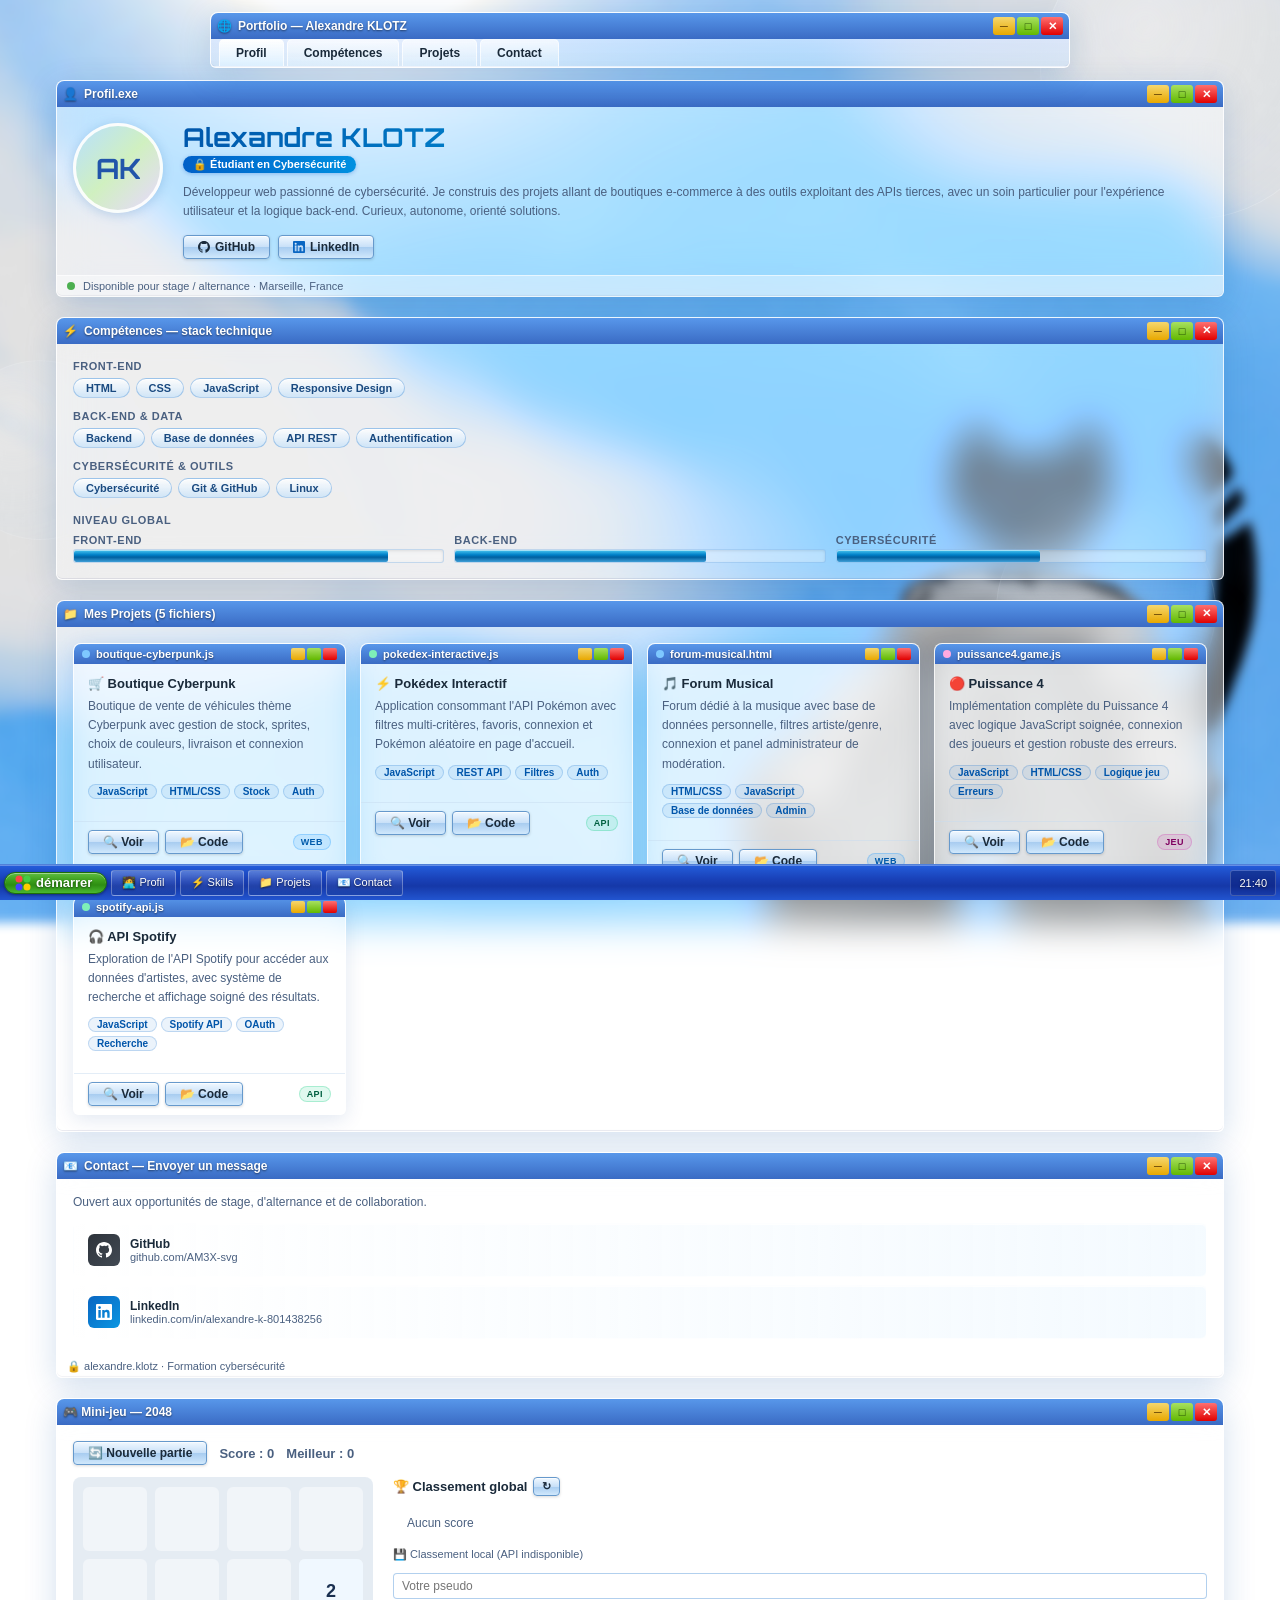
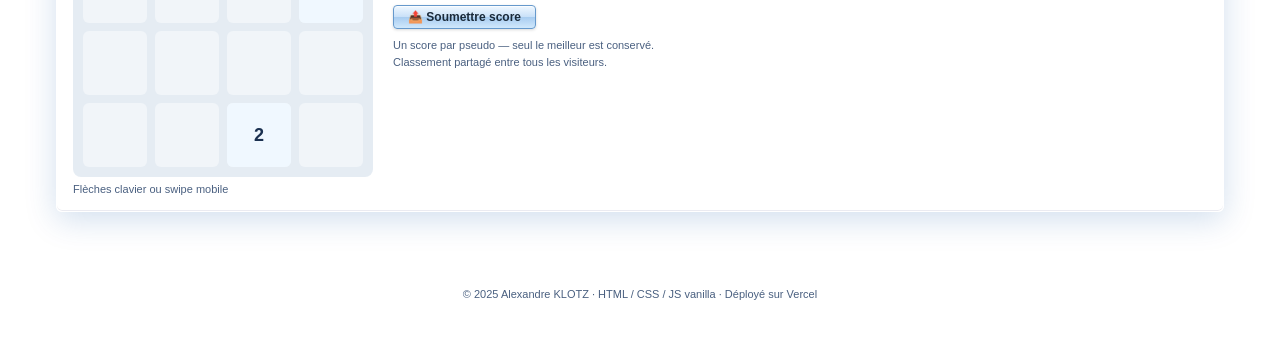
==== commit 494a4edb: "Mobile: restrict touch-scroll prevention to board (#g2048-board) only" ====
--- a/index.html
+++ b/index.html
@@ -737,18 +737,19 @@
       applyMove(e.key.replace('Arrow','').toLowerCase());
     });
 
-    // Touch swipe — prevent page scroll while interacting with the game on mobile
+    // Touch swipe — prevent page scroll only when interacting with the board element
     let tx=null, ty=null;
-    const gameEl = document.getElementById('game-win');
+    // boardEl is the actual tile container (id="g2048-board")
+    // attach touch handlers to the board only so page scrolling outside remains normal
     // touchstart must be non-passive so we can prevent default on touchmove
-    gameEl.addEventListener('touchstart', e=>{
+    boardEl.addEventListener('touchstart', e=>{
       const t=e.touches[0]; tx=t.clientX; ty=t.clientY;
     }, {passive:false});
-    // prevent page from scrolling when moving finger within the game
-    gameEl.addEventListener('touchmove', e=>{
-      if(tx===null) return; e.preventDefault(); // stops page scroll while interacting
+    // prevent page from scrolling when moving finger within the board
+    boardEl.addEventListener('touchmove', e=>{
+      if(tx===null) return; e.preventDefault(); // stops page scroll while interacting with the board
     }, {passive:false});
-    gameEl.addEventListener('touchend', e=>{
+    boardEl.addEventListener('touchend', e=>{
       if(tx===null) return;
       const t=e.changedTouches[0];
       const dx=t.clientX-tx, dy=t.clientY-ty;
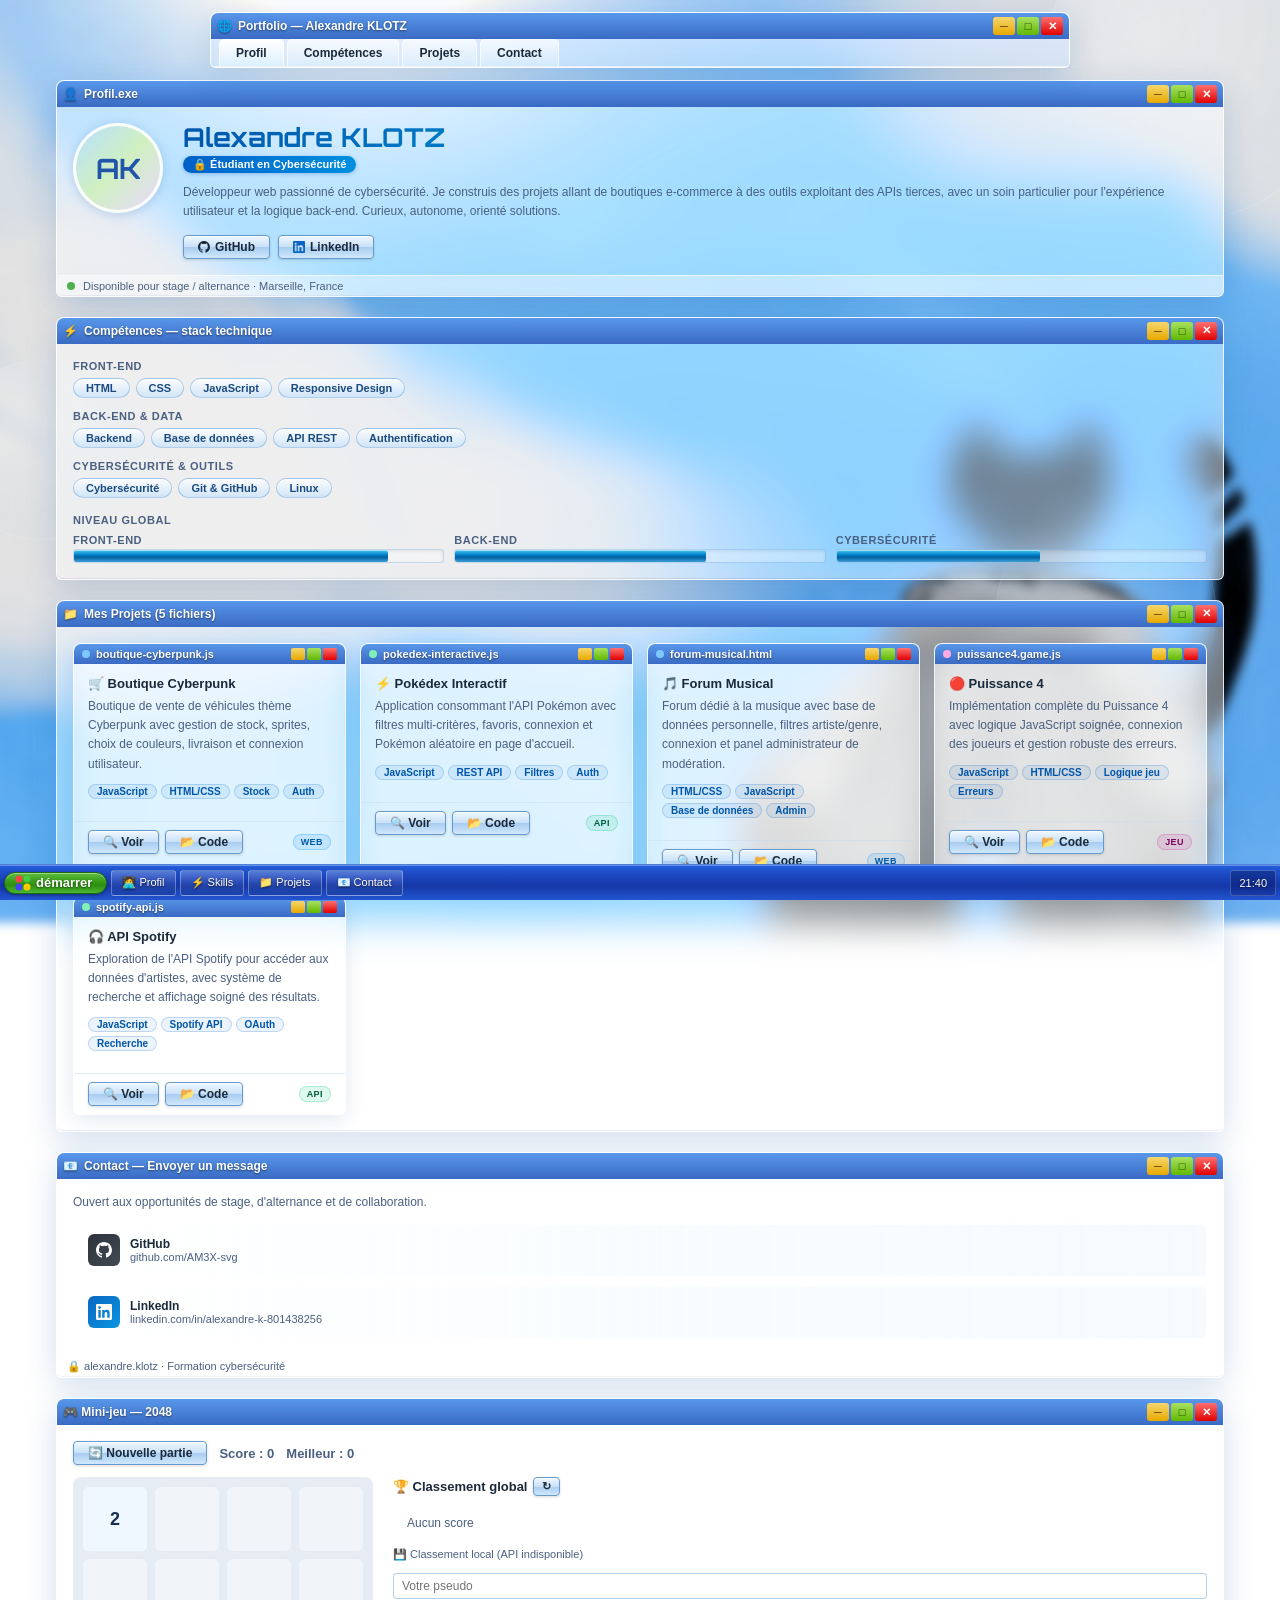
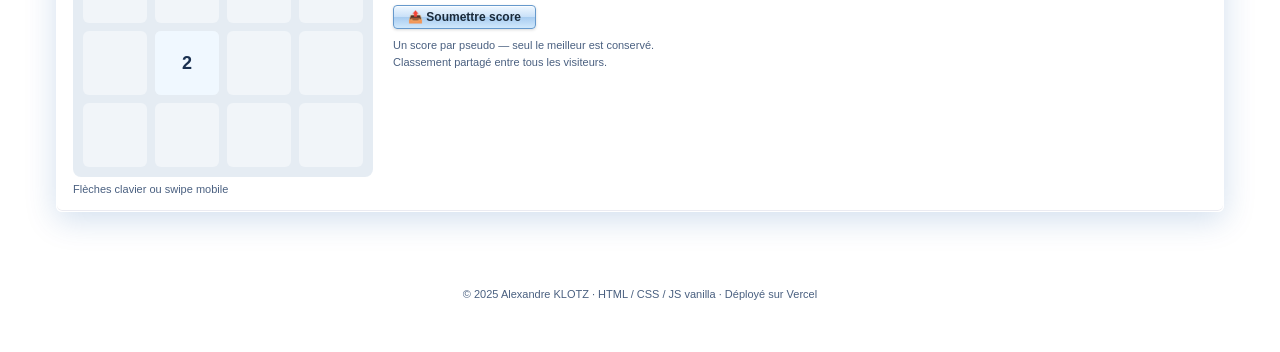
==== commit 2278bc40: "Leaderboard: remove inner scroll and min-width so page scroll works naturally on mobile" ====
--- a/index.html
+++ b/index.html
@@ -259,7 +259,8 @@
       60%  { transform: scale(1.12); }
       100% { transform: scale(1); opacity: 1; }
     }
-    #lb-list { background: rgba(255,255,255,.6); padding: 8px; border-radius: 8px; max-height: 260px; overflow: auto; min-width: 190px; }
+    /* Make leaderboard flow naturally so page scroll works on mobile; avoid inner scrollbars */
+    #lb-list { background: rgba(255,255,255,.6); padding: 8px; border-radius: 8px; overflow: visible; max-height: none; min-width: 0; }
     #lb-list .lb-row { display: flex; justify-content: space-between; padding: 5px 4px; border-bottom: 1px solid rgba(0,0,0,.05); font-size: 12px; }
     #lb-list .lb-row:last-child { border-bottom: none; }
     #lb-list .lb-rank { color: var(--text2); margin-right: 4px; }
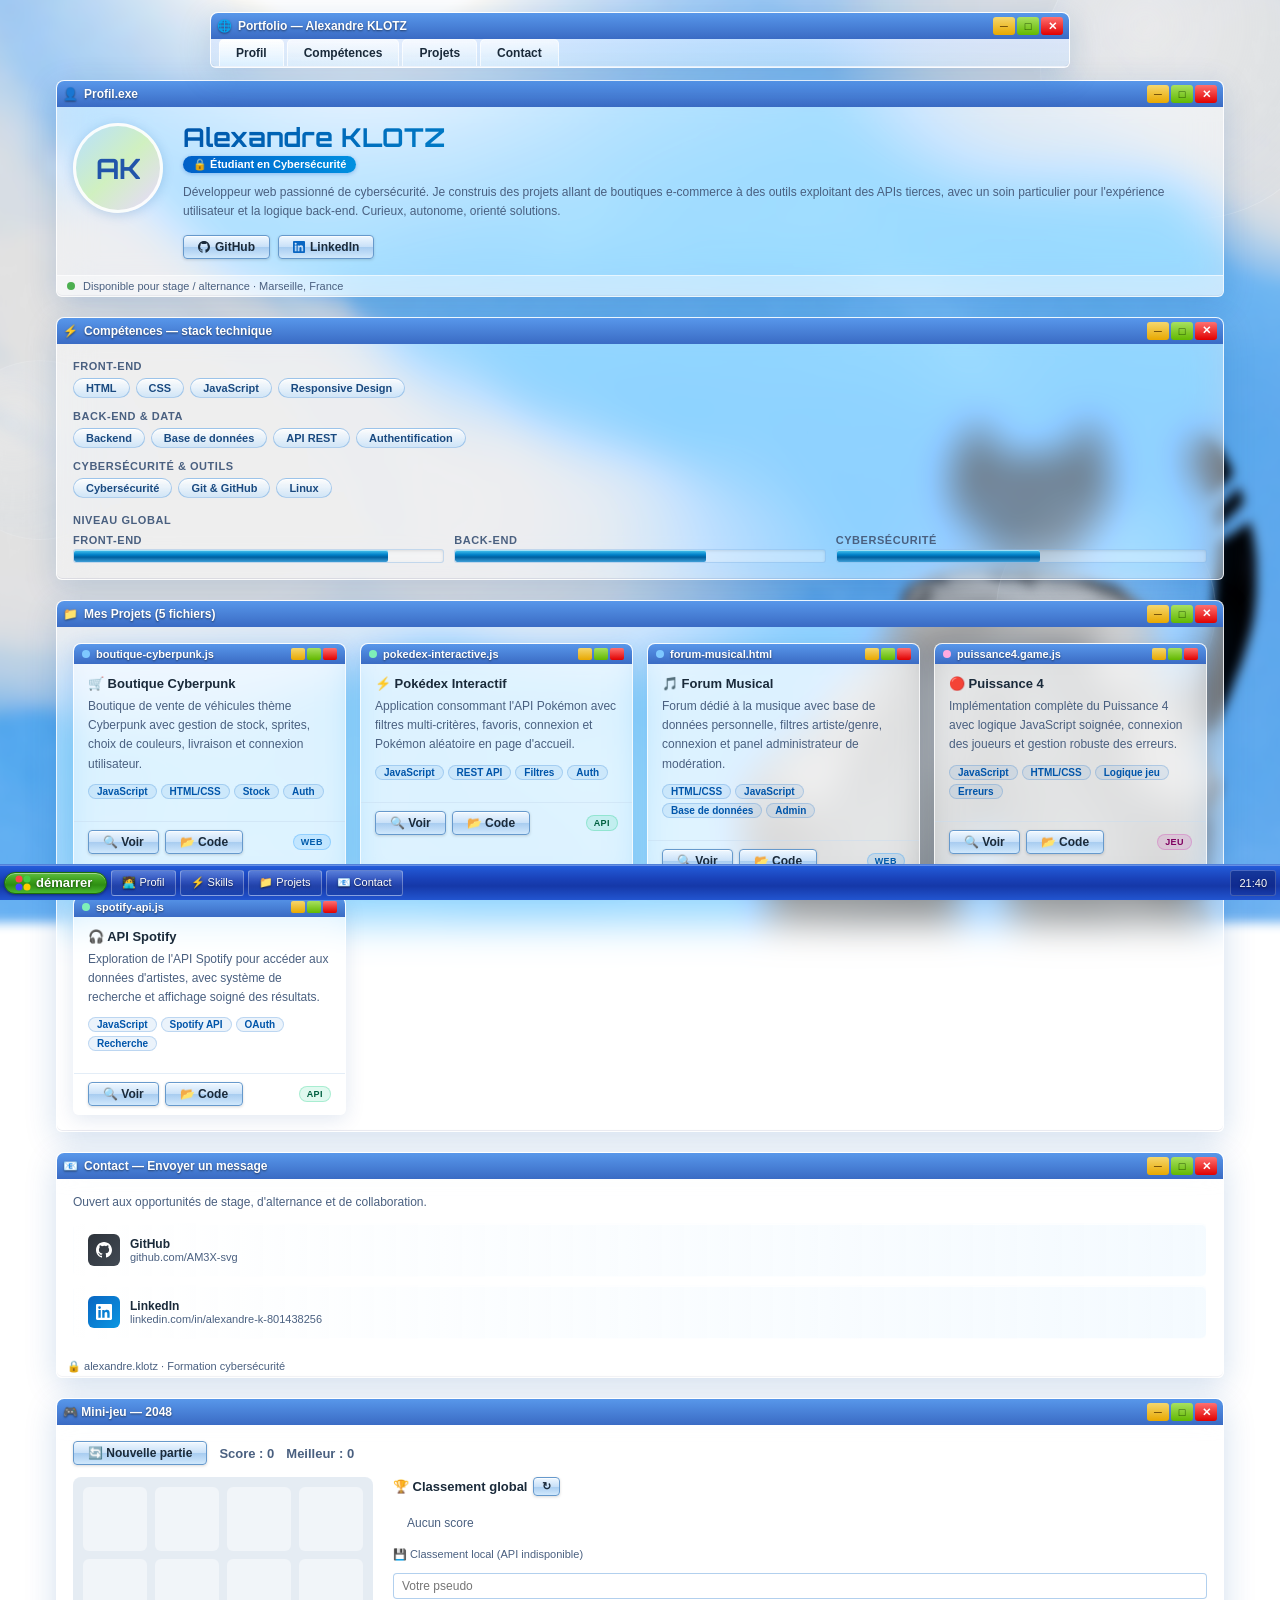
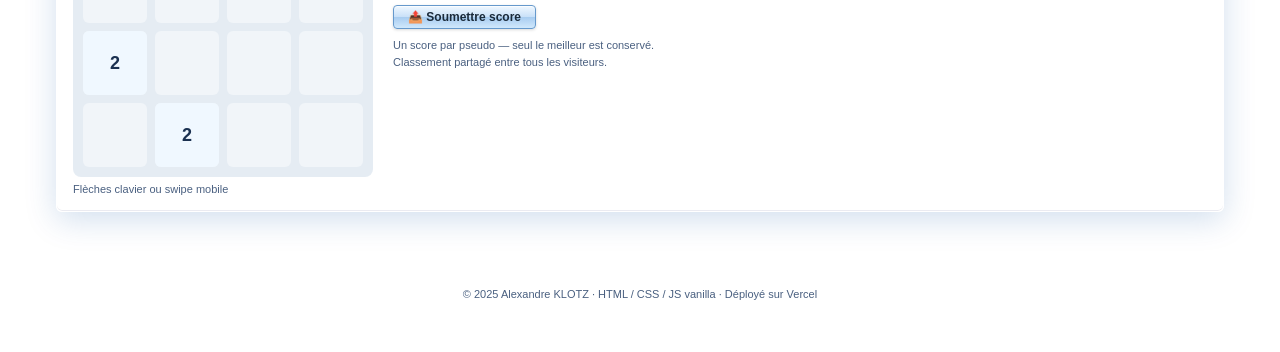
==== commit bbce9ee6: "Leaderboard: support returning all rows (?all=1) and make leaderboard block a large scrollable area " ====
--- a/index.html
+++ b/index.html
@@ -260,7 +260,8 @@
       100% { transform: scale(1); opacity: 1; }
     }
     /* Make leaderboard flow naturally so page scroll works on mobile; avoid inner scrollbars */
-    #lb-list { background: rgba(255,255,255,.6); padding: 8px; border-radius: 8px; overflow: visible; max-height: none; min-width: 0; }
+    /* leaderboard block: large scrollable area showing all entries */
+    #lb-list { background: rgba(255,255,255,.6); padding: 8px; border-radius: 8px; overflow: auto; max-height: 70vh; min-width: 190px; }
     #lb-list .lb-row { display: flex; justify-content: space-between; padding: 5px 4px; border-bottom: 1px solid rgba(0,0,0,.05); font-size: 12px; }
     #lb-list .lb-row:last-child { border-bottom: none; }
     #lb-list .lb-rank { color: var(--text2); margin-right: 4px; }
@@ -791,7 +792,7 @@
     async function renderLeaderboard(){
       lbEl.innerHTML = '<div style="color:var(--text2);font-size:12px;padding:6px">Chargement…</div>';
       const {rows} = await fetchLeaderboard();
-      const sorted = rows.slice().sort((a,b)=>b.score-a.score).slice(0,10);
+      const sorted = rows.slice().sort((a,b)=>b.score-a.score);
       if(!sorted.length){ lbEl.innerHTML='<div style="color:var(--text2);font-size:12px;padding:6px">Aucun score</div>'; return; }
       lbEl.innerHTML = sorted.map((e,i)=>`
       <div class="lb-row">
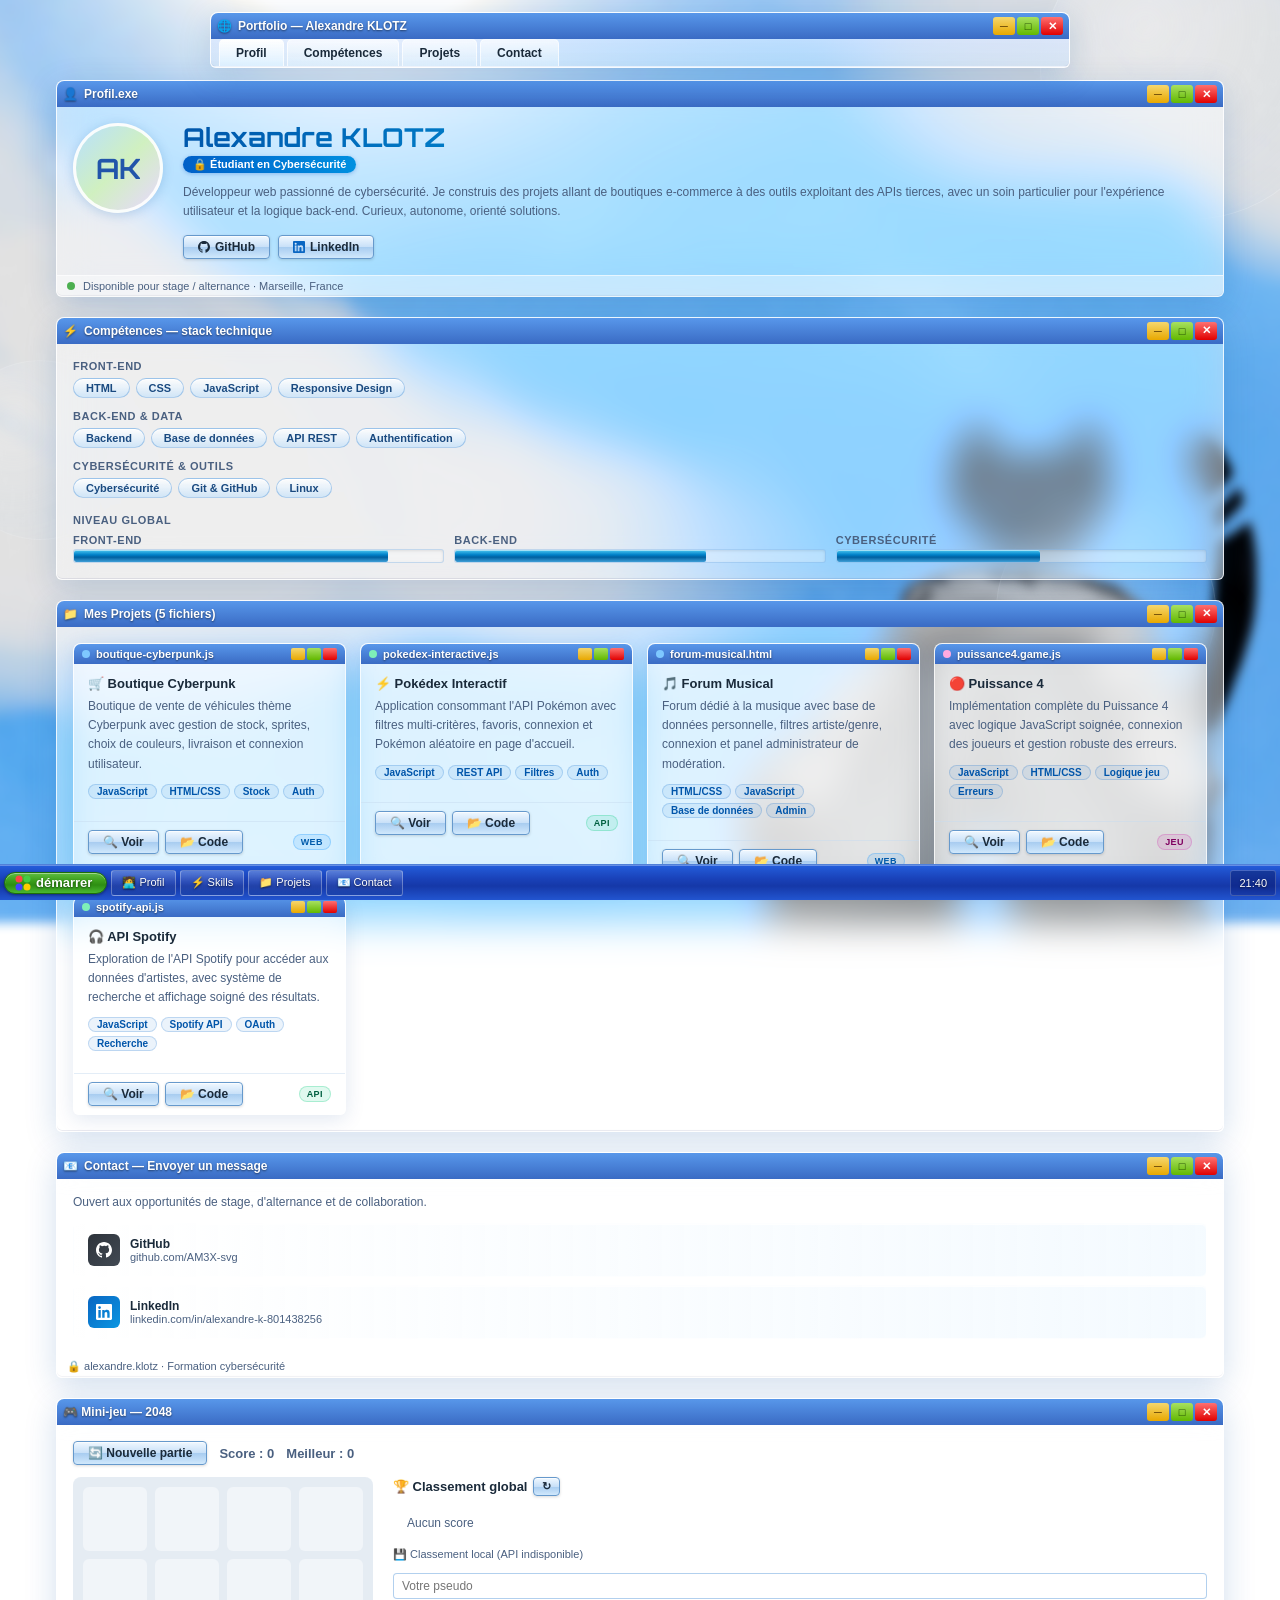
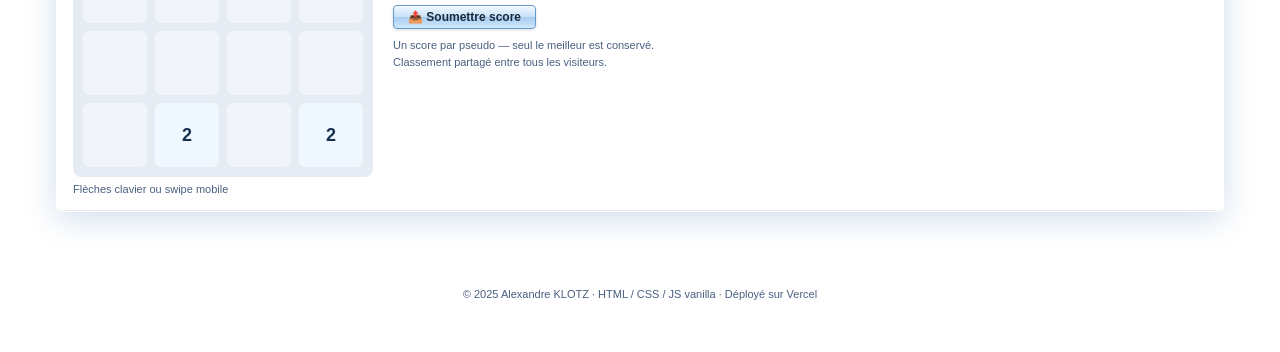
==== commit dcb7e02c: "fix du scoreboard" ====
--- a/index.html
+++ b/index.html
@@ -261,7 +261,7 @@
     }
     /* Make leaderboard flow naturally so page scroll works on mobile; avoid inner scrollbars */
     /* leaderboard block: large scrollable area showing all entries */
-    #lb-list { background: rgba(255,255,255,.6); padding: 8px; border-radius: 8px; overflow: auto; max-height: 70vh; min-width: 190px; }
+    #lb-list { background: rgba(255,255,255,.6); padding: 8px; border-radius: 8px; overflow: auto; max-height: 260px; min-width: 190px; }
     #lb-list .lb-row { display: flex; justify-content: space-between; padding: 5px 4px; border-bottom: 1px solid rgba(0,0,0,.05); font-size: 12px; }
     #lb-list .lb-row:last-child { border-bottom: none; }
     #lb-list .lb-rank { color: var(--text2); margin-right: 4px; }
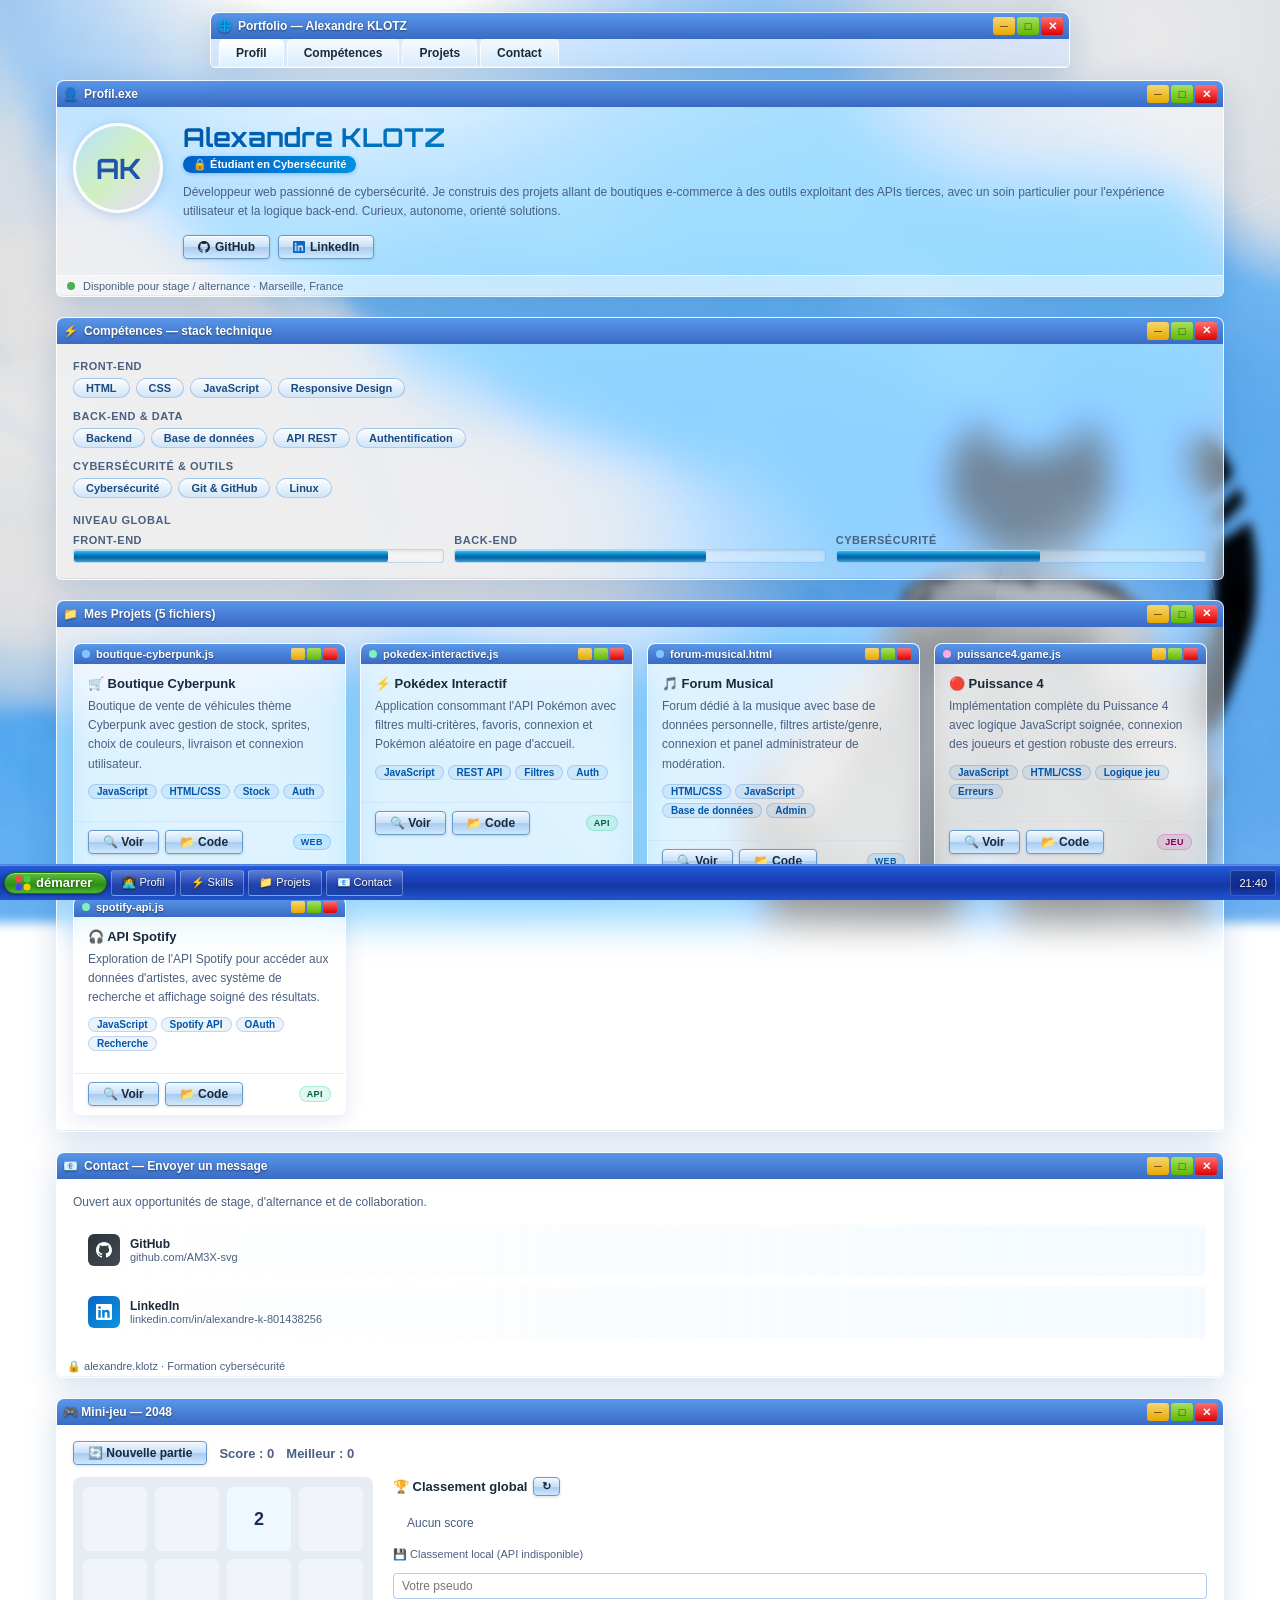
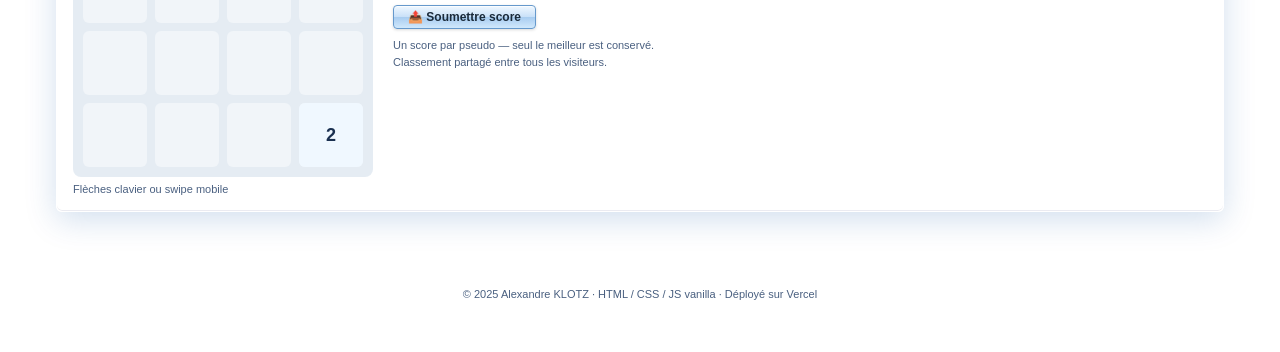
==== commit a667d711: "Leaderboard: request all rows from API by default (/api/leaderboard?all=1) to show full list on site" ====
--- a/index.html
+++ b/index.html
@@ -772,7 +772,7 @@
     async function fetchLeaderboard(){
       // 1. Try global API
       try{
-        const r = await fetch('/api/leaderboard', {cache:'no-store'});
+        const r = await fetch('/api/leaderboard?all=1', {cache:'no-store'});
         if(r.ok){
           const j = await r.json();
           const rows = j.rows || j;
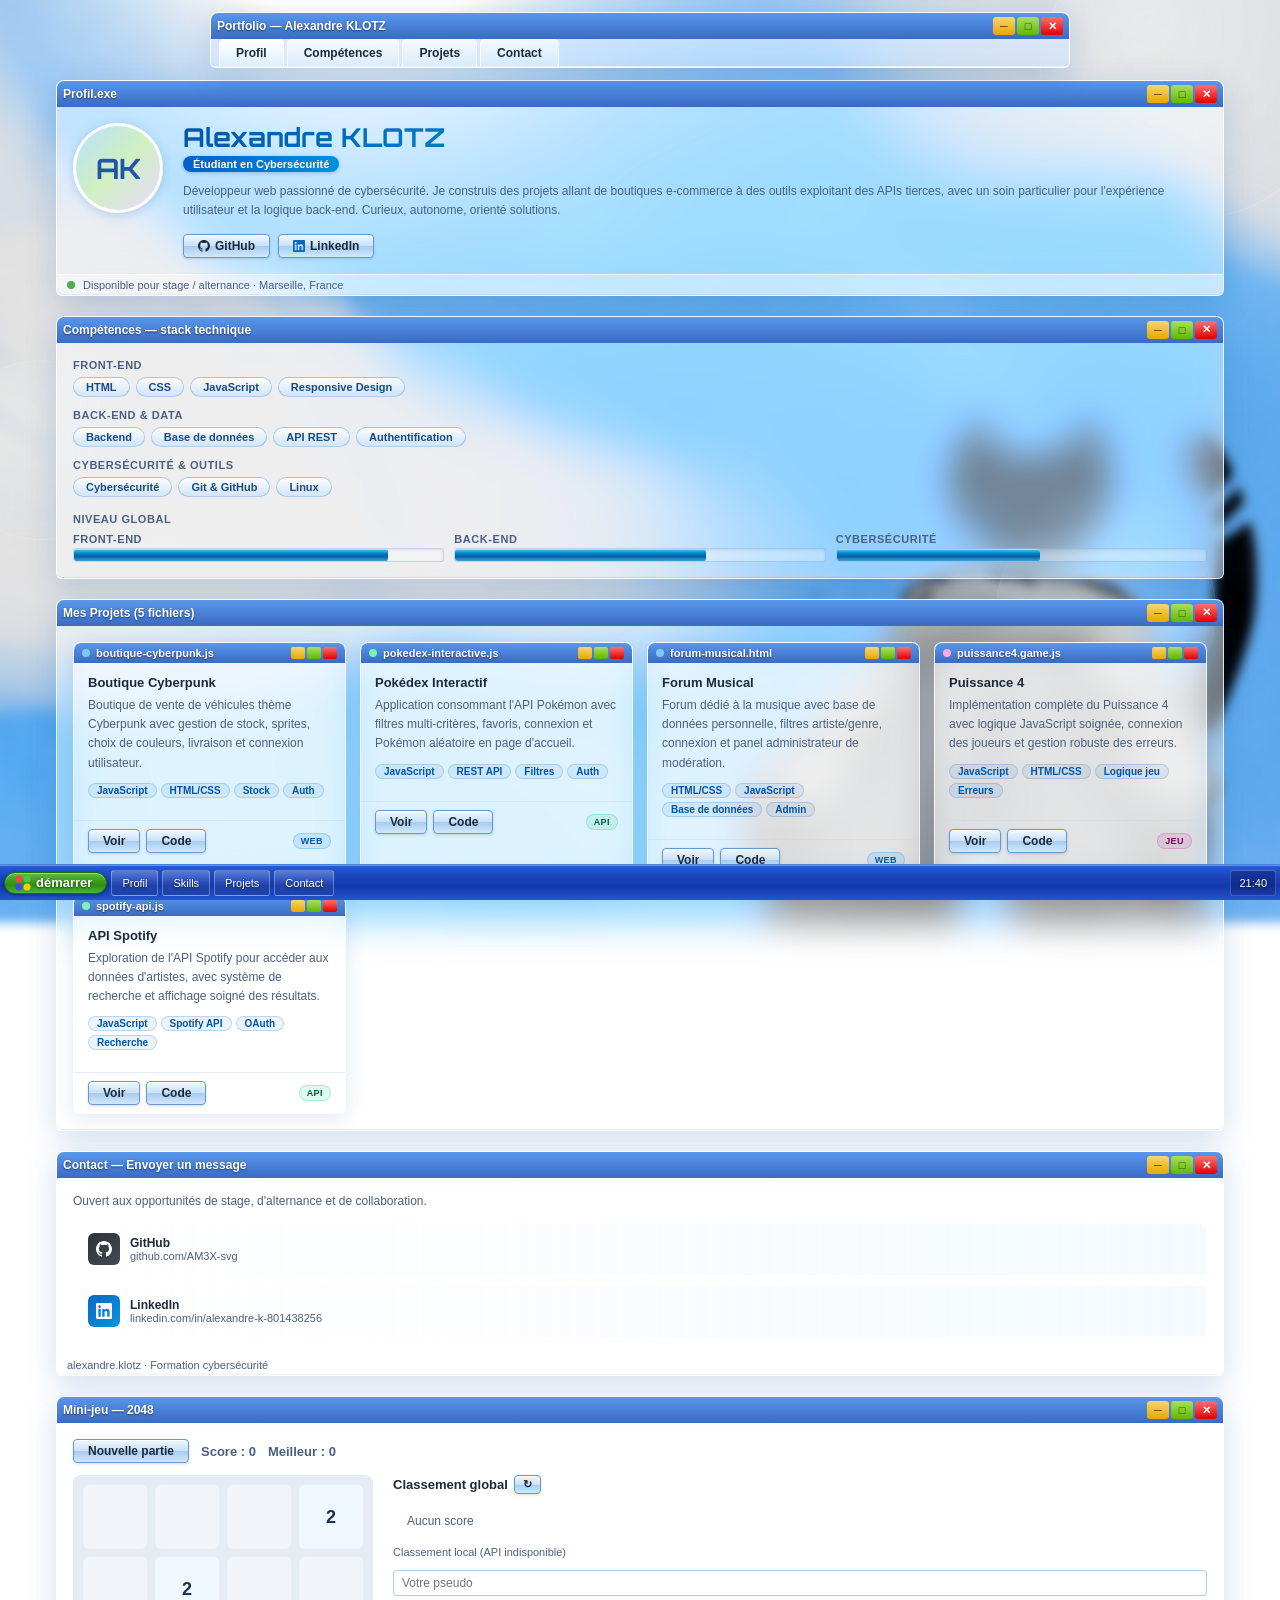
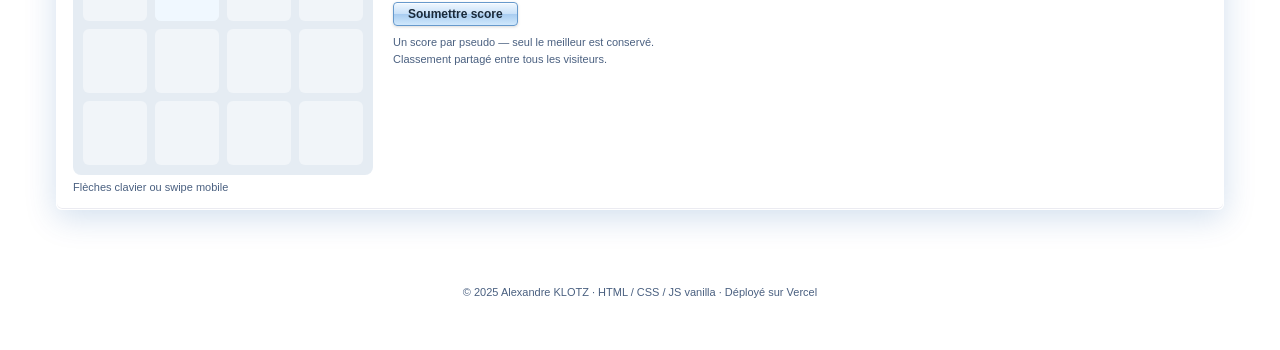
==== commit d26a1906: "Remove unnecessary emojis from index.html (clean UI)\n\nCo-authored-by: Copilot <223556219+Copilot@u" ====
--- a/index.html
+++ b/index.html
@@ -293,17 +293,17 @@
     <svg width="16" height="16" viewBox="0 0 16 16"><circle cx="4" cy="4" r="3.5" fill="#ff4444"/><circle cx="12" cy="4" r="3.5" fill="#44cc44"/><circle cx="4" cy="12" r="3.5" fill="#4444ff"/><circle cx="12" cy="12" r="3.5" fill="#ffcc00"/></svg>
     démarrer
   </button>
-  <button class="taskbar-btn" onclick="scroll_to('hero-win')">🧑‍💻 Profil</button>
-  <button class="taskbar-btn" onclick="scroll_to('skills-win')">⚡ Skills</button>
-  <button class="taskbar-btn" onclick="scroll_to('projects-win')">📁 Projets</button>
-  <button class="taskbar-btn" onclick="scroll_to('contact-win')">📧 Contact</button>
+  <button class="taskbar-btn" onclick="scroll_to('hero-win')">Profil</button>
+  <button class="taskbar-btn" onclick="scroll_to('skills-win')">Skills</button>
+  <button class="taskbar-btn" onclick="scroll_to('projects-win')">Projets</button>
+  <button class="taskbar-btn" onclick="scroll_to('contact-win')">Contact</button>
   <div class="taskbar-clock" id="clock">00:00</div>
 </div>
 
 <!-- NAV WINDOW -->
 <div id="nav-win" class="win fadein">
   <div class="win-title">
-    <span>🌐</span> Portfolio — Alexandre KLOTZ
+    Portfolio — Alexandre KLOTZ
     <div class="win-controls">
       <button class="win-btn win-btn-min">─</button>
       <button class="win-btn win-btn-max">□</button>
@@ -323,7 +323,7 @@
   <!-- HERO -->
   <div id="hero-win" class="win fadein">
     <div class="win-title">
-      <span>👤</span> Profil.exe
+      Profil.exe
       <div class="win-controls">
         <button class="win-btn win-btn-min">─</button>
         <button class="win-btn win-btn-max">□</button>
@@ -334,7 +334,7 @@
       <div class="hero-avatar">AK</div>
       <div class="hero-text">
         <div class="hero-name">Alexandre KLOTZ</div>
-        <div class="hero-tag">🔒 Étudiant en Cybersécurité</div>
+        <div class="hero-tag">Étudiant en Cybersécurité</div>
         <p class="hero-bio">Développeur web passionné de cybersécurité. Je construis des projets allant de boutiques e-commerce à des outils exploitant des APIs tierces, avec un soin particulier pour l'expérience utilisateur et la logique back-end. Curieux, autonome, orienté solutions.</p>
         <div class="btn-row">
           <a href="https://github.com/AM3X-svg" target="_blank" rel="noopener" class="xp-btn">
@@ -354,7 +354,7 @@
   <!-- SKILLS -->
   <div id="skills-win" class="win fadein">
     <div class="win-title">
-      <span>⚡</span> Compétences — stack technique
+      Compétences — stack technique
       <div class="win-controls"><button class="win-btn win-btn-min">─</button><button class="win-btn win-btn-max">□</button><button class="win-btn win-btn-cls">✕</button></div>
     </div>
     <div class="win-body">
@@ -384,7 +384,7 @@
   <!-- PROJECTS -->
   <div id="projects-win" class="win fadein">
     <div class="win-title">
-      <span>📁</span> Mes Projets (5 fichiers)
+      Mes Projets (5 fichiers)
       <div class="win-controls"><button class="win-btn win-btn-min">─</button><button class="win-btn win-btn-max">□</button><button class="win-btn win-btn-cls">✕</button></div>
     </div>
     <div class="win-body">
@@ -393,51 +393,51 @@
         <div class="proj-card">
           <div class="proj-titlebar"><div class="proj-type-dot dot-web"></div>boutique-cyberpunk.js<div class="proj-titlebar-controls"><button class="proj-titlebar-btn p-min"></button><button class="proj-titlebar-btn p-max"></button><button class="proj-titlebar-btn p-cls"></button></div></div>
           <div class="proj-body">
-            <div class="proj-title">🛒 Boutique Cyberpunk</div>
+            <div class="proj-title">Boutique Cyberpunk</div>
             <p class="proj-desc">Boutique de vente de véhicules thème Cyberpunk avec gestion de stock, sprites, choix de couleurs, livraison et connexion utilisateur.</p>
             <div class="proj-tags"><span class="proj-tag">JavaScript</span><span class="proj-tag">HTML/CSS</span><span class="proj-tag">Stock</span><span class="proj-tag">Auth</span></div>
           </div>
-          <div class="proj-footer"><a href="projects/boutique-cyberpunk.html" class="xp-btn">🔍 Voir</a><a href="https://github.com/enzocauchi/livrables-boutique-js-amex" target="_blank" class="xp-btn">📂 Code</a><span class="badge-type badge-web">Web</span></div>
+          <div class="proj-footer"><a href="projects/boutique-cyberpunk.html" class="xp-btn">Voir</a><a href="https://github.com/enzocauchi/livrables-boutique-js-amex" target="_blank" class="xp-btn">Code</a><span class="badge-type badge-web">Web</span></div>
         </div>
 
         <div class="proj-card">
           <div class="proj-titlebar"><div class="proj-type-dot dot-api"></div>pokedex-interactive.js<div class="proj-titlebar-controls"><button class="proj-titlebar-btn p-min"></button><button class="proj-titlebar-btn p-max"></button><button class="proj-titlebar-btn p-cls"></button></div></div>
           <div class="proj-body">
-            <div class="proj-title">⚡ Pokédex Interactif</div>
+            <div class="proj-title">Pokédex Interactif</div>
             <p class="proj-desc">Application consommant l'API Pokémon avec filtres multi-critères, favoris, connexion et Pokémon aléatoire en page d'accueil.</p>
             <div class="proj-tags"><span class="proj-tag">JavaScript</span><span class="proj-tag">REST API</span><span class="proj-tag">Filtres</span><span class="proj-tag">Auth</span></div>
           </div>
-          <div class="proj-footer"><a href="projects/pokedex-interactive.html" class="xp-btn">🔍 Voir</a><a href="https://github.com/AM3X-svg/choubigroupgroupietracker" target="_blank" class="xp-btn">📂 Code</a><span class="badge-type badge-api">API</span></div>
+          <div class="proj-footer"><a href="projects/pokedex-interactive.html" class="xp-btn">Voir</a><a href="https://github.com/AM3X-svg/choubigroupgroupietracker" target="_blank" class="xp-btn">Code</a><span class="badge-type badge-api">API</span></div>
         </div>
 
         <div class="proj-card">
           <div class="proj-titlebar"><div class="proj-type-dot dot-web"></div>forum-musical.html<div class="proj-titlebar-controls"><button class="proj-titlebar-btn p-min"></button><button class="proj-titlebar-btn p-max"></button><button class="proj-titlebar-btn p-cls"></button></div></div>
           <div class="proj-body">
-            <div class="proj-title">🎵 Forum Musical</div>
+            <div class="proj-title">Forum Musical</div>
             <p class="proj-desc">Forum dédié à la musique avec base de données personnelle, filtres artiste/genre, connexion et panel administrateur de modération.</p>
             <div class="proj-tags"><span class="proj-tag">HTML/CSS</span><span class="proj-tag">JavaScript</span><span class="proj-tag">Base de données</span><span class="proj-tag">Admin</span></div>
           </div>
-          <div class="proj-footer"><a href="projects/forum-musical.html" class="xp-btn">🔍 Voir</a><a href="https://github.com/Omrane02/livrablesforumteamXXL" target="_blank" class="xp-btn">📂 Code</a><span class="badge-type badge-web">Web</span></div>
+          <div class="proj-footer"><a href="projects/forum-musical.html" class="xp-btn">Voir</a><a href="https://github.com/Omrane02/livrablesforumteamXXL" target="_blank" class="xp-btn">Code</a><span class="badge-type badge-web">Web</span></div>
         </div>
 
         <div class="proj-card">
           <div class="proj-titlebar"><div class="proj-type-dot dot-jeu"></div>puissance4.game.js<div class="proj-titlebar-controls"><button class="proj-titlebar-btn p-min"></button><button class="proj-titlebar-btn p-max"></button><button class="proj-titlebar-btn p-cls"></button></div></div>
           <div class="proj-body">
-            <div class="proj-title">🔴 Puissance 4</div>
+            <div class="proj-title">Puissance 4</div>
             <p class="proj-desc">Implémentation complète du Puissance 4 avec logique JavaScript soignée, connexion des joueurs et gestion robuste des erreurs.</p>
             <div class="proj-tags"><span class="proj-tag">JavaScript</span><span class="proj-tag">HTML/CSS</span><span class="proj-tag">Logique jeu</span><span class="proj-tag">Erreurs</span></div>
           </div>
-          <div class="proj-footer"><a href="projects/puissance4.html" class="xp-btn">🔍 Voir</a><a href="https://github.com/nikita-ynov/PUISSANCE4" target="_blank" class="xp-btn">📂 Code</a><span class="badge-type badge-jeu">Jeu</span></div>
+          <div class="proj-footer"><a href="projects/puissance4.html" class="xp-btn">Voir</a><a href="https://github.com/nikita-ynov/PUISSANCE4" target="_blank" class="xp-btn">Code</a><span class="badge-type badge-jeu">Jeu</span></div>
         </div>
 
         <div class="proj-card">
           <div class="proj-titlebar"><div class="proj-type-dot dot-api"></div>spotify-api.js<div class="proj-titlebar-controls"><button class="proj-titlebar-btn p-min"></button><button class="proj-titlebar-btn p-max"></button><button class="proj-titlebar-btn p-cls"></button></div></div>
           <div class="proj-body">
-            <div class="proj-title">🎧 API Spotify</div>
+            <div class="proj-title">API Spotify</div>
             <p class="proj-desc">Exploration de l'API Spotify pour accéder aux données d'artistes, avec système de recherche et affichage soigné des résultats.</p>
             <div class="proj-tags"><span class="proj-tag">JavaScript</span><span class="proj-tag">Spotify API</span><span class="proj-tag">OAuth</span><span class="proj-tag">Recherche</span></div>
           </div>
-          <div class="proj-footer"><a href="projects/spotify-api.html" class="xp-btn">🔍 Voir</a><a href="https://github.com/AM3X-svg/tpapispotify" target="_blank" class="xp-btn">📂 Code</a><span class="badge-type badge-api">API</span></div>
+          <div class="proj-footer"><a href="projects/spotify-api.html" class="xp-btn">Voir</a><a href="https://github.com/AM3X-svg/tpapispotify" target="_blank" class="xp-btn">Code</a><span class="badge-type badge-api">API</span></div>
         </div>
 
       </div>
@@ -447,7 +447,7 @@
   <!-- CONTACT -->
   <div id="contact-win" class="win fadein">
     <div class="win-title">
-      <span>📧</span> Contact — Envoyer un message
+      Contact — Envoyer un message
       <div class="win-controls"><button class="win-btn win-btn-min">─</button><button class="win-btn win-btn-max">□</button><button class="win-btn win-btn-cls">✕</button></div>
     </div>
     <div class="win-body">
@@ -463,19 +463,19 @@
         </a>
       </div>
     </div>
-    <div class="status-bar">🔒 alexandre.klotz &middot; Formation cybersécurité</div>
+    <div class="status-bar">alexandre.klotz &middot; Formation cybersécurité</div>
   </div>
 
   <!-- 2048 -->
   <div id="game-win" class="win fadein">
     <div class="win-title">
-      🎮 Mini-jeu — 2048
+      Mini-jeu — 2048
       <div class="win-controls"><button class="win-btn win-btn-min">─</button><button class="win-btn win-btn-max">□</button><button class="win-btn win-btn-cls">✕</button></div>
     </div>
     <div class="win-body">
       <!-- Top bar -->
       <div style="display:flex;gap:12px;align-items:center;flex-wrap:wrap;margin-bottom:12px">
-        <button id="g-new" class="xp-btn">🔄 Nouvelle partie</button>
+        <button id="g-new" class="xp-btn">Nouvelle partie</button>
         <div style="font-weight:700;color:var(--text2)">Score : <span id="g-score">0</span></div>
         <div style="font-weight:700;color:var(--text2)">Meilleur : <span id="g-best">0</span></div>
         <span id="g-msg" style="color:#c04000;font-weight:700;font-size:12px"></span>
@@ -499,7 +499,7 @@
         <!-- Leaderboard -->
         <div style="flex:1;min-width:190px">
           <div style="font-weight:800;margin-bottom:6px;display:flex;align-items:center;gap:6px">
-            🏆 Classement global
+            Classement global
             <button id="g-refresh" class="xp-btn" style="padding:2px 8px;font-size:11px">↻</button>
           </div>
           <div id="lb-list"><div style="color:var(--text2);font-size:12px;padding:6px">Chargement…</div></div>
@@ -509,7 +509,7 @@
             <input id="g-pseudo" placeholder="Votre pseudo" maxlength="30"
                    style="padding:5px 8px;border-radius:4px;border:1px solid rgba(0,100,200,.3);font-size:12px;font-family:Tahoma,sans-serif;background:rgba(255,255,255,.7)"/>
             <div style="display:flex;gap:6px">
-              <button id="g-submit" class="xp-btn">📤 Soumettre score</button>
+              <button id="g-submit" class="xp-btn">Soumettre score</button>
             </div>
           </div>
           <p style="color:var(--text2);margin-top:8px;font-size:11px;line-height:1.5">
@@ -726,9 +726,9 @@
       render(board, mergedSet);
 
       if(hasWon(board) && !msgEl.textContent){
-        msgEl.textContent = '🏆 2048 atteint ! Continuez…';
+        msgEl.textContent = '2048 atteint ! Continuez…';
       } else if(!hasMove(board)){
-        msgEl.textContent = '💀 Game over !';
+        msgEl.textContent = 'Game over !';
       }
     }
 
@@ -777,14 +777,14 @@
           const j = await r.json();
           const rows = j.rows || j;
           if(Array.isArray(rows)){
-            setLbStatus('🌍 Classement global');
+            setLbStatus('Classement global');
             return {rows, global:true};
           }
         }
       }catch(e){ /* réseau indispo */ }
 
       // 2. Fallback localStorage
-      setLbStatus('💾 Classement local (API indisponible)');
+      setLbStatus('Classement local (API indisponible)');
       const rows = JSON.parse(localStorage.getItem('ak2048lb')||'[]');
       return {rows, global:false};
     }
@@ -810,7 +810,7 @@
       if(score===0){ alert('Votre score est 0 — jouez d\'abord !'); return; }
 
       submitBtn.disabled = true;
-      submitBtn.textContent = '⏳ Envoi…';
+      submitBtn.textContent = 'Envoi…';
 
       let success = false;
 
@@ -833,12 +833,12 @@
       localStorage.setItem('ak2048lb',JSON.stringify(local));
 
       submitBtn.disabled = false;
-      submitBtn.textContent = '📤 Soumettre score';
+      submitBtn.textContent = 'Soumettre score';
 
       if(success){
-        alert('✅ Score soumis au classement global !');
+        alert('Score soumis au classement global !');
       } else {
-        alert('✅ Score sauvegardé localement (API non disponible).');
+        alert('Score sauvegardé localement (API non disponible).');
       }
       await renderLeaderboard();
     }
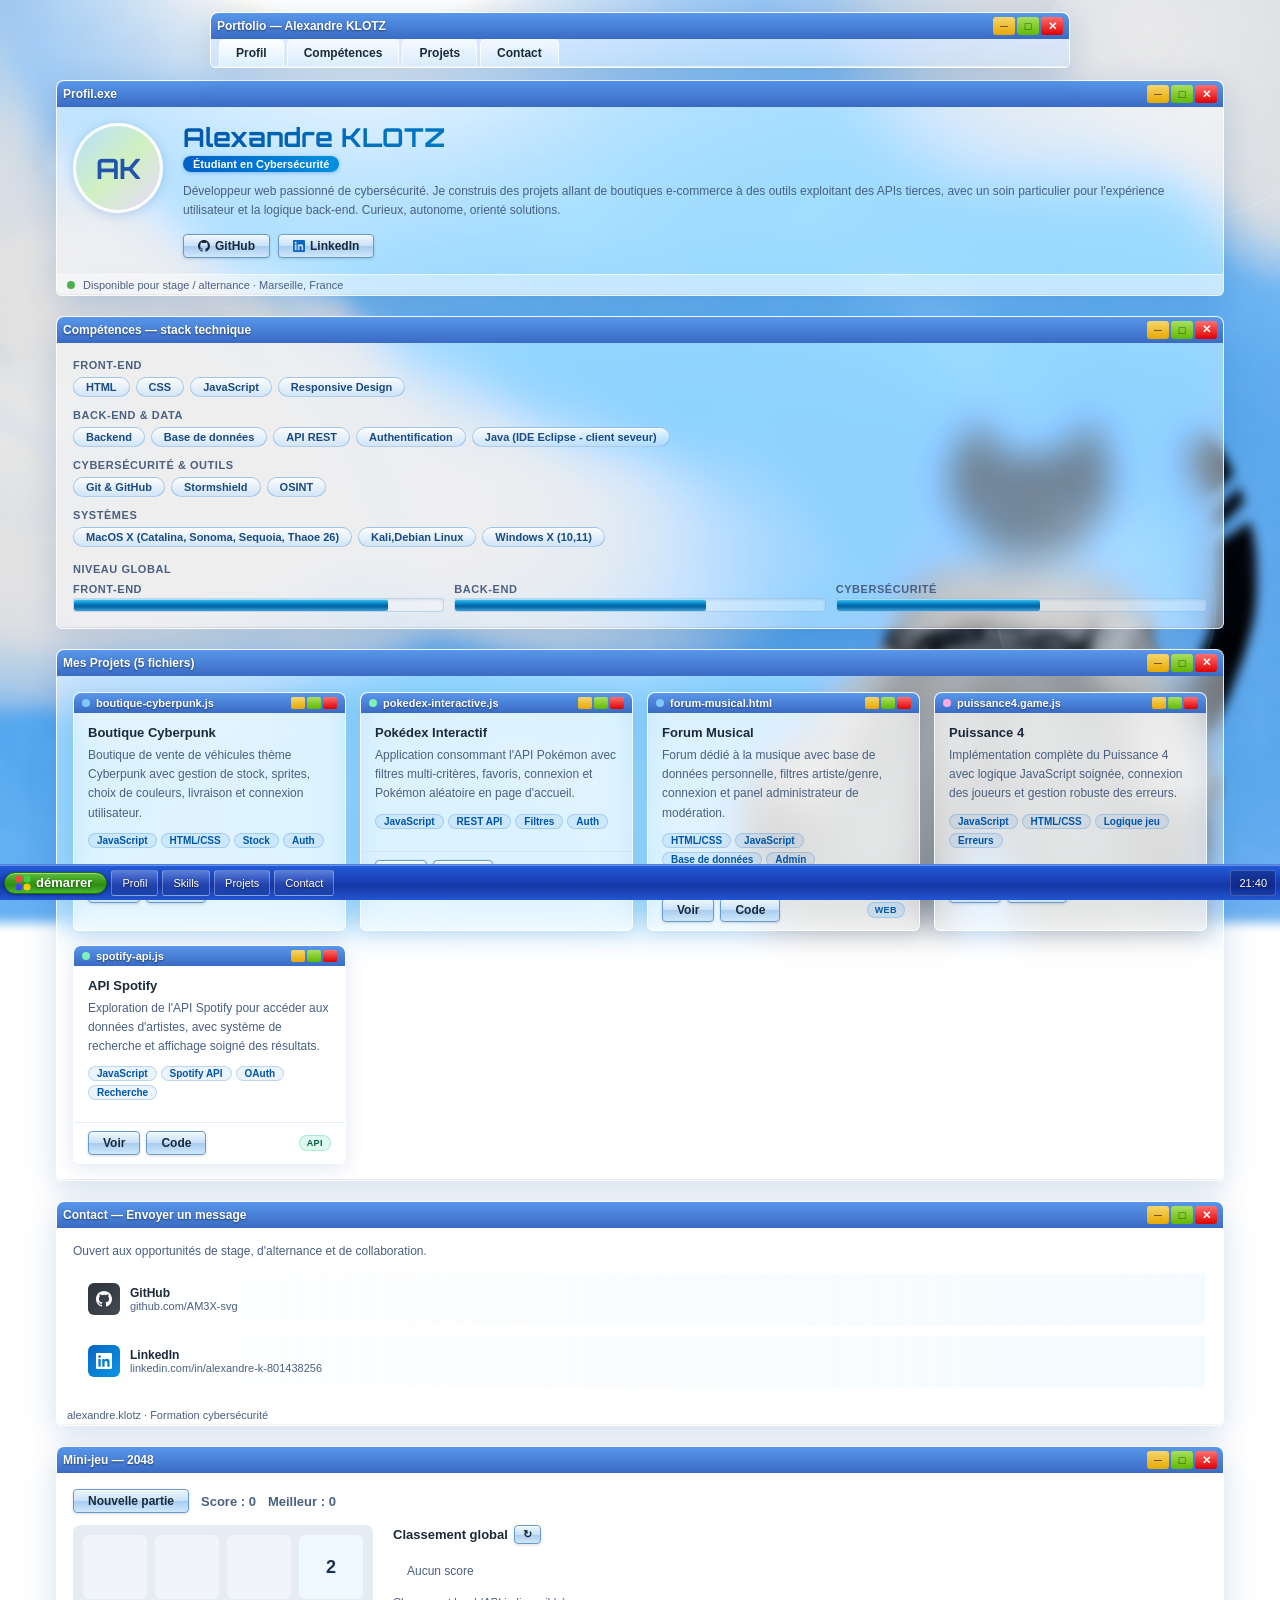
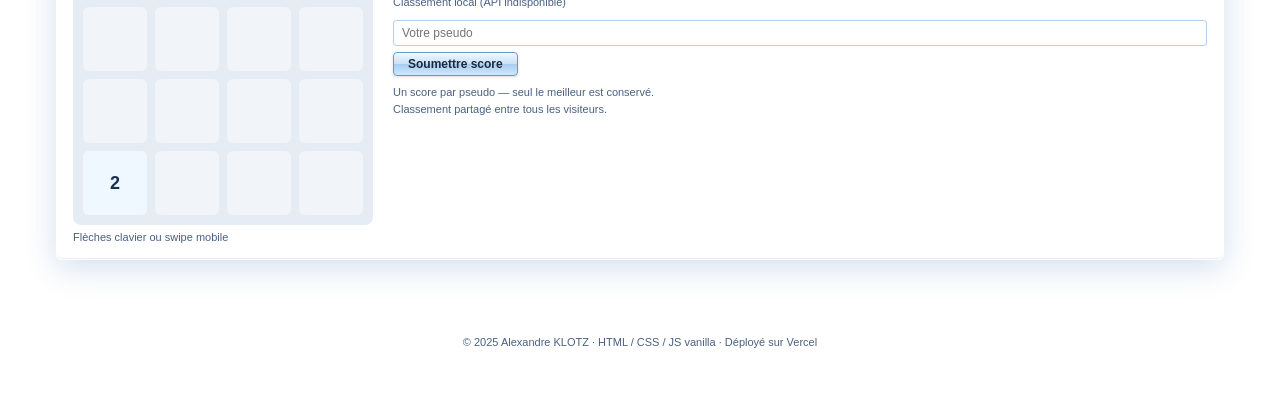
==== commit fb6b644f: "modification des informations" ====
--- a/index.html
+++ b/index.html
@@ -261,7 +261,7 @@
     }
     /* Make leaderboard flow naturally so page scroll works on mobile; avoid inner scrollbars */
     /* leaderboard block: large scrollable area showing all entries */
-    #lb-list { background: rgba(255,255,255,.6); padding: 8px; border-radius: 8px; overflow: auto; max-height: 260px; min-width: 190px; }
+    #lb-list { background: rgba(255,255,255,.6); padding: 8px; border-radius: 8px; overflow: auto; max-height: 260px ; min-width: 190px; }
     #lb-list .lb-row { display: flex; justify-content: space-between; padding: 5px 4px; border-bottom: 1px solid rgba(0,0,0,.05); font-size: 12px; }
     #lb-list .lb-row:last-child { border-bottom: none; }
     #lb-list .lb-rank { color: var(--text2); margin-right: 4px; }
@@ -364,11 +364,15 @@
       </div>
       <div class="skill-section" style="margin-top:12px">
         <div class="skill-label">Back-end &amp; Data</div>
-        <div class="skill-tags"><span class="skill-pill">Backend</span><span class="skill-pill">Base de données</span><span class="skill-pill">API REST</span><span class="skill-pill">Authentification</span></div>
+        <div class="skill-tags"><span class="skill-pill">Backend</span><span class="skill-pill">Base de données</span><span class="skill-pill">API REST</span><span class="skill-pill">Authentification</span><span class="skill-pill">Java (IDE Eclipse - client seveur)</span></div>
       </div>
       <div class="skill-section" style="margin-top:12px">
         <div class="skill-label">Cybersécurité &amp; outils</div>
-        <div class="skill-tags"><span class="skill-pill">Cybersécurité</span><span class="skill-pill">Git &amp; GitHub</span><span class="skill-pill">Linux</span></div>
+        <div class="skill-tags"><span class="skill-pill">Git &amp; GitHub</span><span class="skill-pill">Stormshield</span><span class="skill-pill">OSINT</span></div>
+      </div>
+      <div class="skill-section" style="margin-top:12px">
+        <div class="skill-label">Systèmes</div>
+        <div class="skill-tags"><span class="skill-pill">MacOS X (Catalina, Sonoma, Sequoia, Thaoe 26)</span><span class="skill-pill">Kali,Debian Linux</span><span class="skill-pill">Windows X (10,11)</span></div>
       </div>
       <div style="margin-top:16px">
         <div class="skill-label" style="margin-bottom:8px">Niveau global</div>
